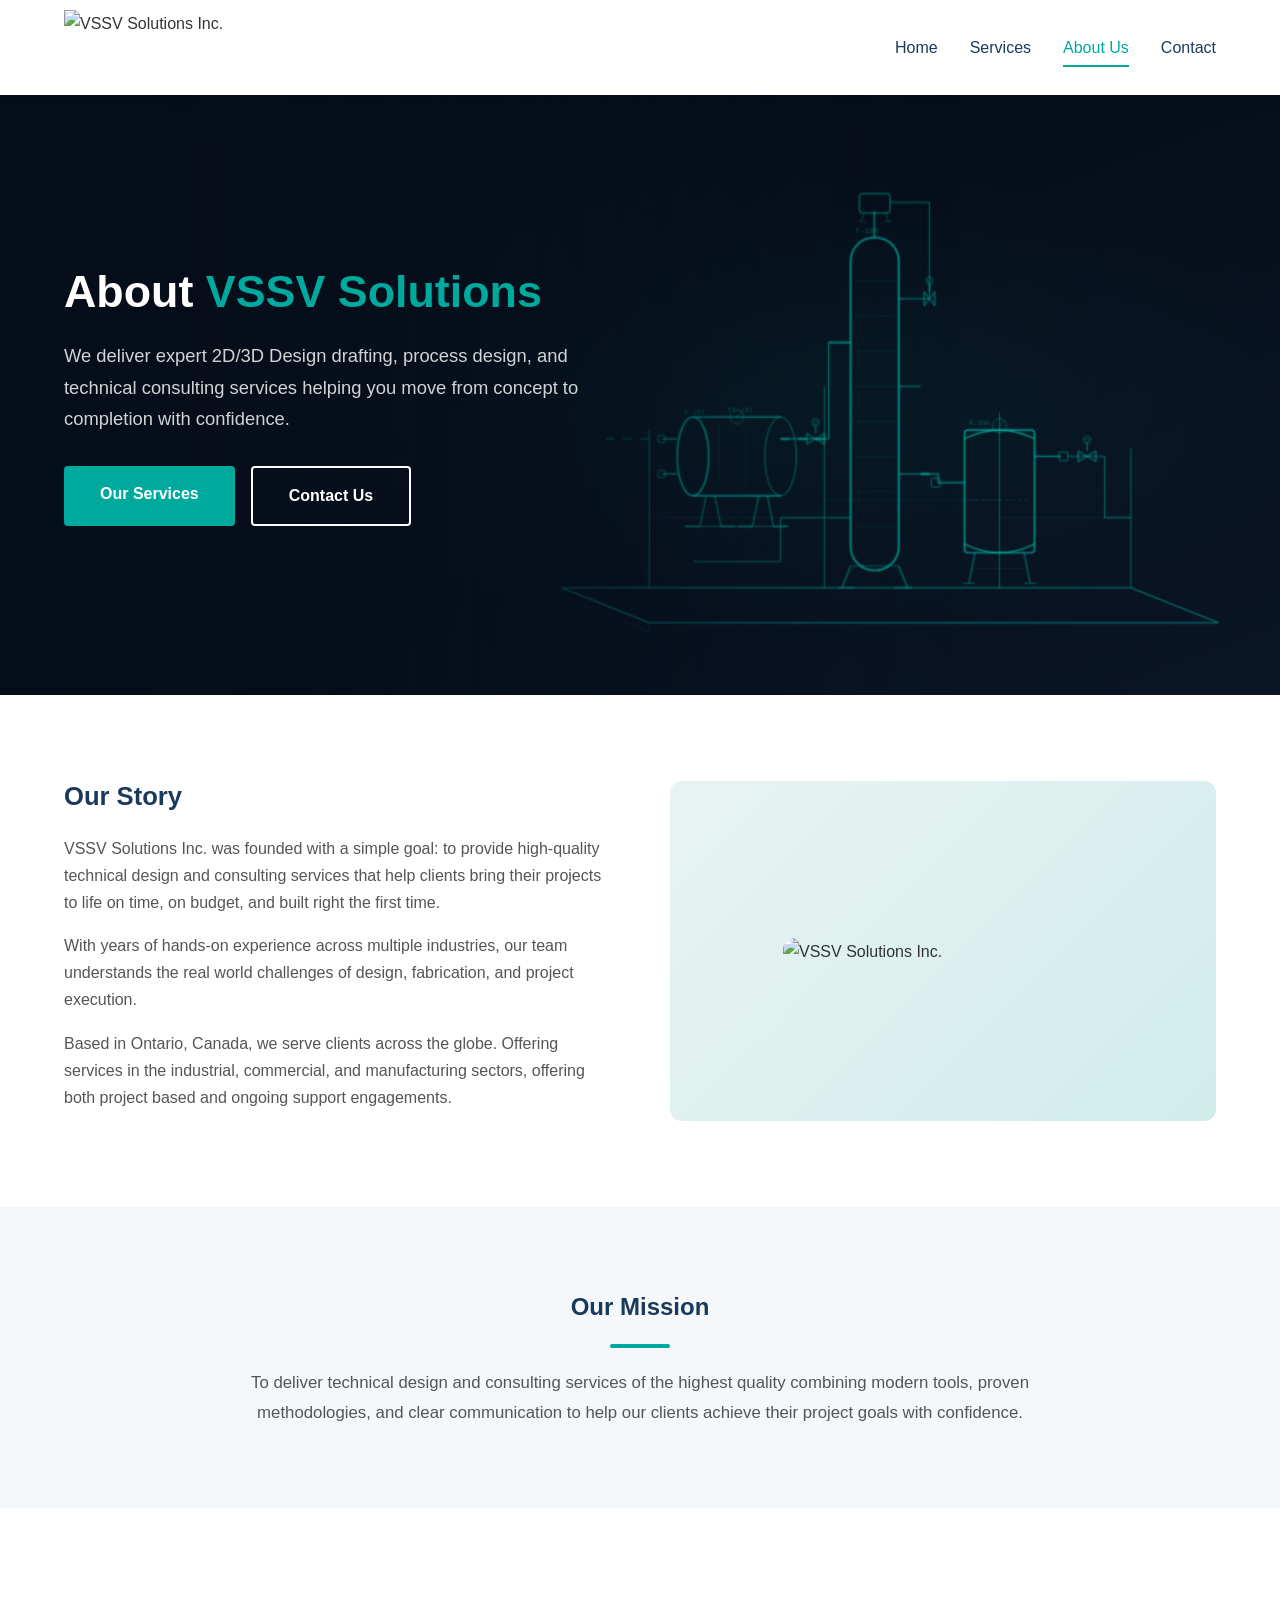
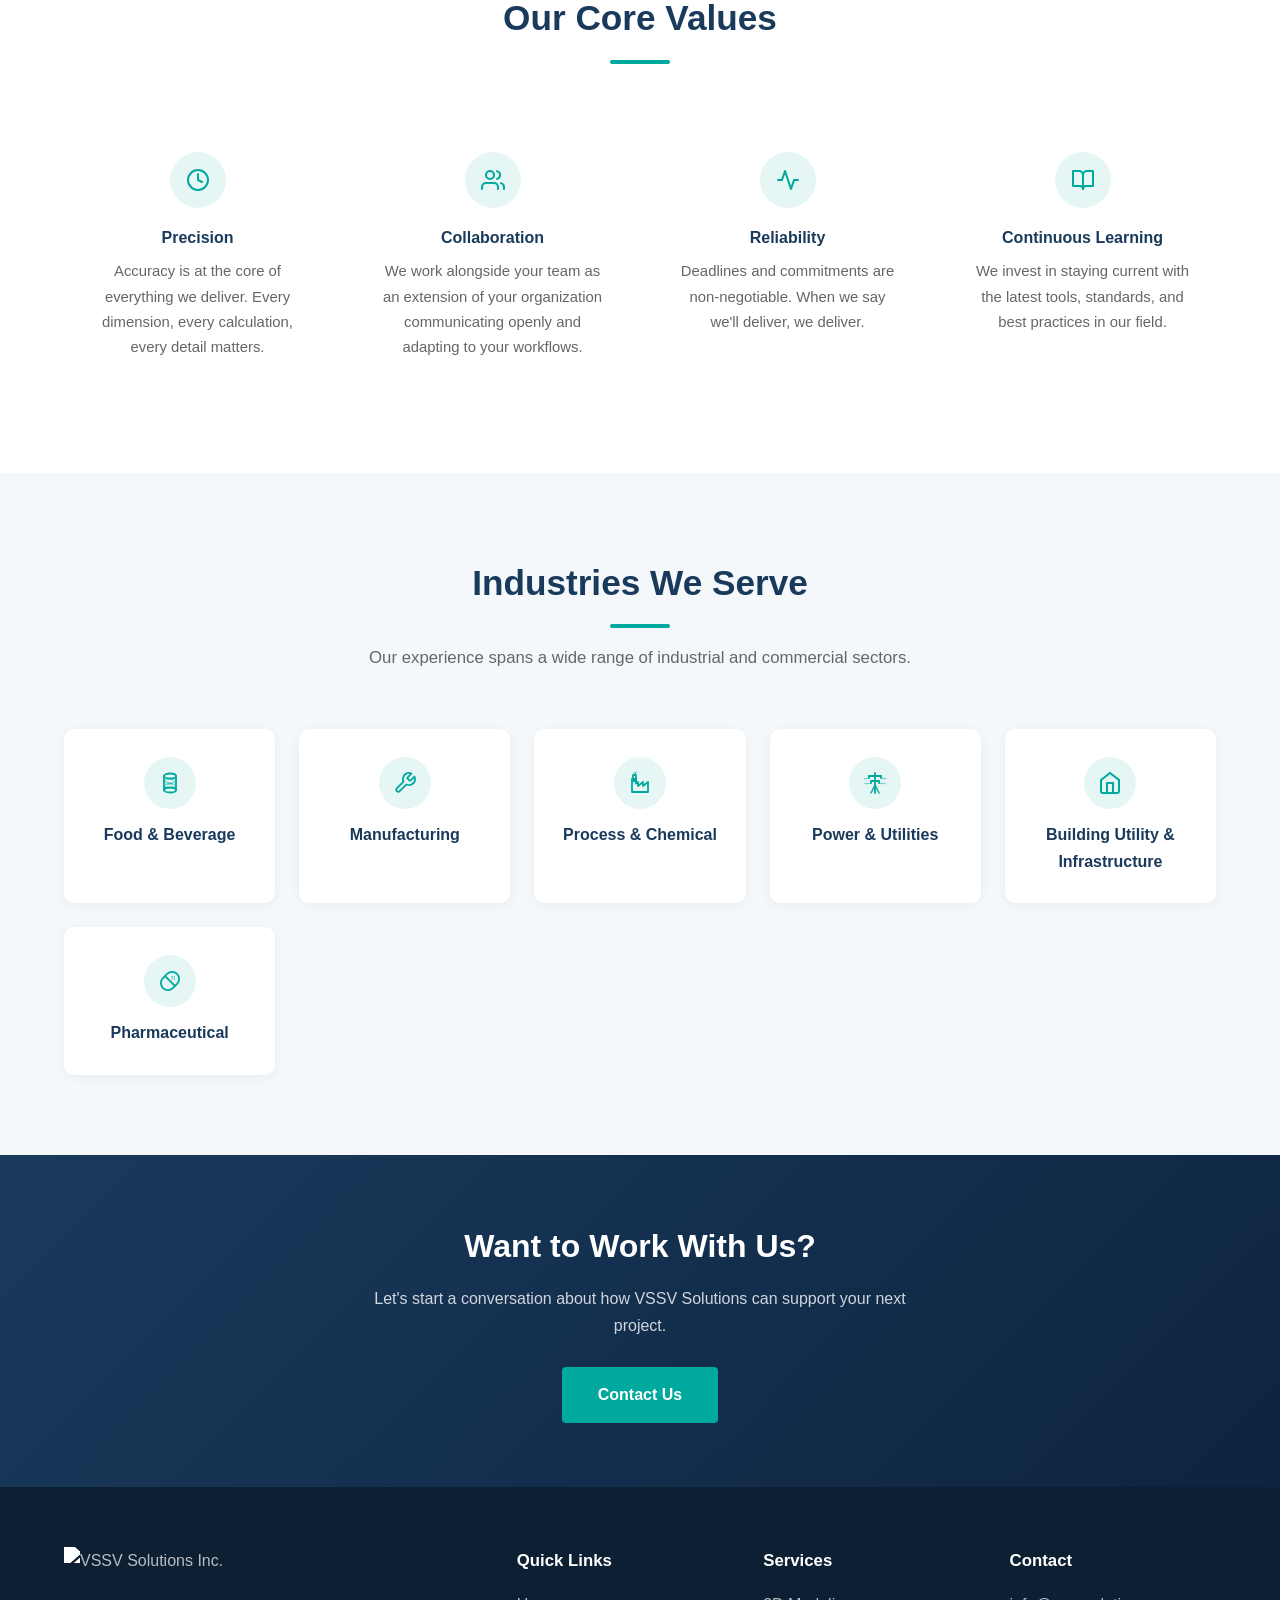
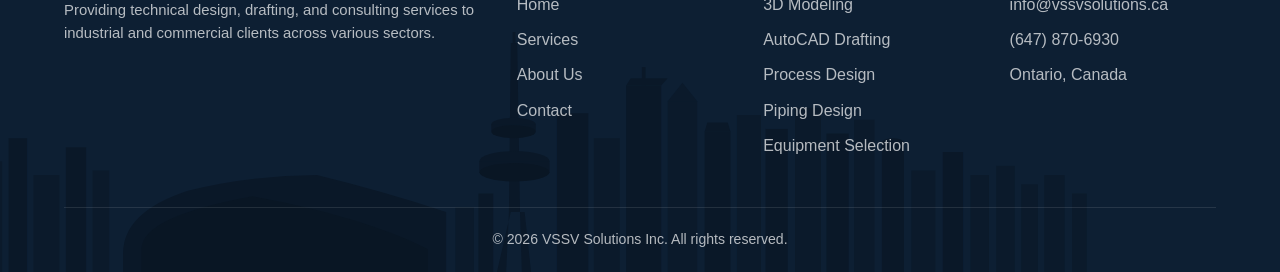
==== about.html @ cbbac8ff "Add files via upload" ====
﻿<!DOCTYPE html>
<html lang="en">
<head>
  <meta charset="UTF-8">
  <meta name="viewport" content="width=device-width, initial-scale=1.0">
  <title>About Us — VSSV Solutions Inc.</title>
  <link rel="stylesheet" href="styles.css">
  <style>
    .page-hero {
      margin-top: 95px;
      position: relative;
      padding: 0;
      color: #fff;
      text-align: center;
      min-height: 220px;
      overflow: hidden;
      background: radial-gradient(ellipse at 70% 50%, rgba(0,169,157,.06) 0%, transparent 60%),
                  linear-gradient(160deg, #080f1e 0%, #060e1a 40%, #0a1525 100%);
    }
    .page-hero h1 { font-size: 2.4rem; margin-bottom: 12px; }
    .page-hero p { color: rgba(255,255,255,.8); max-width: 560px; margin: 0 auto; font-size: 1.1rem; }
    .breadcrumb { font-size: .9rem; margin-bottom: 20px; color: rgba(255,255,255,.6); }
    .breadcrumb a { color: rgba(255,255,255,.6); }
    .breadcrumb a:hover { color: #00a99d; }

    .mission-block {
      max-width: 800px;
      margin: 0 auto;
      text-align: center;
    }
    .mission-block h3 {
      font-size: 1.5rem;
      color: #1a3a5c;
      margin-bottom: 16px;
    }
    .mission-block p {
      color: #555;
      font-size: 1.05rem;
      line-height: 1.8;
    }

    .timeline {
      position: relative;
      max-width: 700px;
      margin: 0 auto;
      padding: 20px 0;
    }
    .timeline::before {
      content: '';
      position: absolute;
      left: 50%;
      transform: translateX(-50%);
      top: 0; bottom: 0;
      width: 3px;
      background: #e0e8ef;
    }
    .timeline-item {
      display: flex;
      align-items: flex-start;
      margin-bottom: 40px;
      position: relative;
    }
    .timeline-item:nth-child(odd) { flex-direction: row; }
    .timeline-item:nth-child(even) { flex-direction: row-reverse; }
    .timeline-dot {
      position: absolute;
      left: 50%; transform: translateX(-50%);
      width: 16px; height: 16px;
      background: #00a99d;
      border: 3px solid #fff;
      border-radius: 50%;
      box-shadow: 0 0 0 3px rgba(0,169,157,.25);
      z-index: 1;
    }
    .timeline-content {
      width: 44%;
      background: #fff;
      padding: 20px 24px;
      border-radius: 8px;
      box-shadow: 0 2px 12px rgba(0,0,0,.06);
    }
    .timeline-item:nth-child(odd) .timeline-content { margin-right: auto; }
    .timeline-item:nth-child(even) .timeline-content { margin-left: auto; }
    .timeline-content h4 { color: #00a99d; font-size: .95rem; margin-bottom: 4px; }
    .timeline-content p { color: #555; font-size: .93rem; }

    .industries-grid {
      display: grid;
      grid-template-columns: repeat(auto-fit, minmax(200px, 1fr));
      gap: 24px;
      margin-top: 40px;
    }
    .industry-item {
      background: #fff;
      border-radius: 10px;
      padding: 28px 20px;
      text-align: center;
      box-shadow: 0 2px 12px rgba(0,0,0,.05);
      transition: transform .2s;
    }
    .industry-item:hover { transform: translateY(-4px); }
    .industry-item .icon {
      width: 52px; height: 52px;
      margin: 0 auto 12px;
      background: rgba(0,169,157,.1);
      border-radius: 50%;
      display: flex; align-items: center; justify-content: center;
    }
    .industry-item h4 { color: #1a3a5c; font-size: 1rem; }

    @media (max-width: 768px) {
      .timeline::before { left: 20px; }
      .timeline-dot { left: 20px; }
      .timeline-item,
      .timeline-item:nth-child(even) { flex-direction: row; }
      .timeline-content { width: calc(100% - 50px); margin-left: 50px !important; margin-right: 0 !important; }
    }
  </style>
</head>
<body>

<!-- NAVBAR -->
<nav class="navbar">
  <div class="container">
    <a href="index.html" class="navbar-logo">
      <img src="images/logo.png" alt="VSSV Solutions Inc.">
    </a>
    <button class="hamburger" onclick="document.querySelector('.nav-links').classList.toggle('open')" aria-label="Menu">
      <span></span><span></span><span></span>
    </button>
    <div class="nav-links">
      <a href="index.html">Home</a>
      <a href="services.html">Services</a>
      <a href="about.html" class="active">About Us</a>
      <a href="contact.html">Contact</a>
    </div>
  </div>
</nav>

<!-- PAGE HERO -->
<section class="hero" style="padding:0; position:relative; min-height:600px; overflow:hidden; background:radial-gradient(ellipse at 60% 50%, rgba(0,169,157,.07) 0%, transparent 55%), linear-gradient(160deg, #080f1e 0%, #060e1a 40%, #0a1525 100%);">

  <style>
    /* Process Plant Animations */
    @keyframes slideUp { 0% { transform:translateY(120px); opacity:0; } 100% { transform:translateY(0); opacity:1; } }
    @keyframes slideLeft { 0% { transform:translateX(200px); opacity:0; } 100% { transform:translateX(0); opacity:1; } }
    @keyframes slideDown { 0% { transform:translateY(-140px); opacity:0; } 100% { transform:translateY(0); opacity:1; } }
    @keyframes fadeIn { 0% { opacity:0; } 100% { opacity:1; } }
    @keyframes flowRight { 0% { stroke-dashoffset:20; } 100% { stroke-dashoffset:0; } }

    .b-ground    { opacity:0; animation: slideUp   1.2s cubic-bezier(.23,1,.32,1) 0.2s forwards; }
    .b-columns   { opacity:0; animation: slideUp   1.3s cubic-bezier(.23,1,.32,1) 0.5s forwards; }
    .b-vessels   { opacity:0; animation: slideLeft  1.4s cubic-bezier(.23,1,.32,1) 0.9s forwards; }
    .b-tower     { opacity:0; animation: slideUp   1.5s cubic-bezier(.23,1,.32,1) 1.3s forwards; }
    .b-pipes     { opacity:0; animation: fadeIn    1.2s ease 1.8s forwards; }
    .b-details   { opacity:0; animation: fadeIn    1.0s ease 2.3s forwards; }
    .b-steam     { opacity:0; animation: fadeIn    1.0s ease 2.8s forwards; }
    .b-flow-line { stroke-dasharray:10 10; animation: flowRight 1s linear infinite; }

    .hero .skid-bg {
      position: absolute;
      right: -2%;
      top: 50%;
      transform: translateY(-50%);
      width: 65%;
      height: auto;
      opacity: 0.92;
    }
    .hero .text-fade {
      position: absolute;
      inset: 0;
      background: linear-gradient(90deg,
        rgba(6,14,26,.97) 0%,
        rgba(6,14,26,.92) 22%,
        rgba(6,14,26,.6) 42%,
        rgba(6,14,26,.15) 60%,
        transparent 75%);
      z-index: 5;
    }
    @media (max-width: 900px) {
      .hero .skid-bg { width: 95%; right: -15%; opacity: 0.45; }
      .hero .text-fade {
        background: linear-gradient(90deg,
          rgba(6,14,26,.97) 0%, rgba(6,14,26,.85) 40%,
          rgba(6,14,26,.5) 70%, rgba(6,14,26,.3) 100%);
      }
    }
  </style>

  <!-- Animated Skid Assembly -->
  <svg class="skid-bg" viewBox="0 0 950 720" xmlns="http://www.w3.org/2000/svg">
    <defs>
      <pattern id="dotP" width="30" height="30" patternUnits="userSpaceOnUse">
        <circle cx="15" cy="15" r="0.4" fill="rgba(0,200,180,.1)"/>
      </pattern>
      <filter id="gl" x="-20%" y="-20%" width="140%" height="140%">
        <feGaussianBlur stdDeviation="1.5" result="b"/>
        <feMerge><feMergeNode in="b"/><feMergeNode in="SourceGraphic"/></feMerge>
      </filter>
    </defs>
    <rect width="950" height="720" fill="url(#dotP)"/>

    <!-- Ground / Base platform -->
    <g class="b-ground" filter="url(#gl)">
      <path d="M100 580 L200 620 L850 620 L750 580 Z" fill="none" stroke="rgba(0,220,200,.35)" stroke-width="1.2"/>
      <path d="M100 580 L200 620 L200 630 L100 590 Z" fill="none" stroke="rgba(0,220,200,.15)" stroke-width="0.6"/>
      <line x1="300" y1="580" x2="400" y2="620" stroke="rgba(0,220,200,.1)" stroke-width="0.5"/>
      <line x1="500" y1="580" x2="600" y2="620" stroke="rgba(0,220,200,.1)" stroke-width="0.5"/>
    </g>

    <!-- Support columns -->
    <g class="b-columns" filter="url(#gl)">
      <line x1="200" y1="580" x2="200" y2="400" stroke="rgba(0,220,200,.3)" stroke-width="1"/>
      <line x1="400" y1="580" x2="400" y2="350" stroke="rgba(0,220,200,.3)" stroke-width="1"/>
      <line x1="600" y1="580" x2="600" y2="380" stroke="rgba(0,220,200,.3)" stroke-width="1"/>
      <line x1="750" y1="580" x2="750" y2="420" stroke="rgba(0,220,200,.3)" stroke-width="1"/>
      <!-- Cross braces -->
      <line x1="200" y1="500" x2="400" y2="500" stroke="rgba(0,220,200,.12)" stroke-width="0.6"/>
      <line x1="400" y1="480" x2="600" y2="480" stroke="rgba(0,220,200,.12)" stroke-width="0.6"/>
      <line x1="600" y1="500" x2="750" y2="500" stroke="rgba(0,220,200,.12)" stroke-width="0.6"/>
    </g>

    <!-- Vessels -->
    <g class="b-vessels" filter="url(#gl)">
      <!-- Heat Exchanger (horizontal cylinder) -->
      <ellipse cx="250" cy="430" rx="18" ry="45" stroke="rgba(0,220,200,.55)" stroke-width="1.4" fill="none"/>
      <ellipse cx="350" cy="430" rx="18" ry="45" stroke="rgba(0,220,200,.35)" stroke-width="1" fill="none"/>
      <line x1="250" y1="385" x2="350" y2="385" stroke="rgba(0,220,200,.55)" stroke-width="1.3"/>
      <line x1="250" y1="475" x2="350" y2="475" stroke="rgba(0,220,200,.55)" stroke-width="1.3"/>
      <!-- Internal baffles -->
      <line x1="280" y1="390" x2="280" y2="460" stroke="rgba(0,220,200,.15)" stroke-width="0.5"/>
      <line x1="310" y1="395" x2="310" y2="465" stroke="rgba(0,220,200,.15)" stroke-width="0.5"/>
      <!-- Nozzles -->
      <line x1="232" y1="410" x2="215" y2="410" stroke="rgba(0,220,200,.5)" stroke-width="1.2"/>
      <line x1="232" y1="450" x2="215" y2="450" stroke="rgba(0,220,200,.5)" stroke-width="1.2"/>
      <rect x="210" y="406" width="8" height="8" rx="1" stroke="rgba(0,220,200,.4)" stroke-width="0.8" fill="none"/>
      <rect x="210" y="446" width="8" height="8" rx="1" stroke="rgba(0,220,200,.4)" stroke-width="0.8" fill="none"/>
      <!-- Heat Exchanger Saddle Supports -->
      <path d="M265 475 L258 510 L242 510" stroke="rgba(0,220,200,.4)" stroke-width="1" fill="none"/>
      <path d="M275 475 L282 510 L298 510" stroke="rgba(0,220,200,.4)" stroke-width="1" fill="none"/>
      <line x1="240" y1="510" x2="300" y2="510" stroke="rgba(0,220,200,.35)" stroke-width="0.8"/>
      <path d="M325 475 L318 510 L302 510" stroke="rgba(0,220,200,.4)" stroke-width="1" fill="none"/>
      <path d="M335 475 L342 510 L358 510" stroke="rgba(0,220,200,.4)" stroke-width="1" fill="none"/>
      <line x1="300" y1="510" x2="360" y2="510" stroke="rgba(0,220,200,.35)" stroke-width="0.8"/>

      <!-- Reactor Vessel (vertical drum) -->
      <rect x="560" y="400" width="80" height="140" rx="4" stroke="rgba(0,220,200,.55)" stroke-width="1.4" fill="none"/>
      <path d="M560 410 Q600 390 640 410" stroke="rgba(0,220,200,.5)" stroke-width="1.2" fill="none"/>
      <path d="M560 530 Q600 550 640 530" stroke="rgba(0,220,200,.5)" stroke-width="1.2" fill="none"/>
      <!-- Internal level -->
      <line x1="565" y1="480" x2="635" y2="480" stroke="rgba(0,220,200,.2)" stroke-width="0.6" stroke-dasharray="4 3"/>
      <!-- Nozzles -->
      <line x1="640" y1="430" x2="670" y2="430" stroke="rgba(0,220,200,.5)" stroke-width="1.2"/>
      <rect x="668" y="425" width="10" height="10" rx="1" stroke="rgba(0,220,200,.4)" stroke-width="0.8" fill="none"/>
      <line x1="560" y1="460" x2="530" y2="460" stroke="rgba(0,220,200,.5)" stroke-width="1.2"/>
      <rect x="522" y="455" width="10" height="10" rx="1" stroke="rgba(0,220,200,.4)" stroke-width="0.8" fill="none"/>
      <!-- Reactor Vessel Support Legs -->
      <line x1="572" y1="540" x2="565" y2="575" stroke="rgba(0,220,200,.4)" stroke-width="1"/>
      <line x1="628" y1="540" x2="635" y2="575" stroke="rgba(0,220,200,.4)" stroke-width="1"/>
      <line x1="558" y1="575" x2="572" y2="575" stroke="rgba(0,220,200,.35)" stroke-width="0.8"/>
      <line x1="628" y1="575" x2="642" y2="575" stroke="rgba(0,220,200,.35)" stroke-width="0.8"/>
      <!-- Cross brace between legs -->
      <line x1="568" y1="558" x2="632" y2="558" stroke="rgba(0,220,200,.15)" stroke-width="0.5"/>
    </g>

    <!-- Distillation Tower -->
    <g class="b-tower" filter="url(#gl)">
      <rect x="430" y="180" width="55" height="380" rx="27" stroke="rgba(0,220,200,.6)" stroke-width="1.5" fill="none"/>
      <!-- Trays -->
      <line x1="435" y1="230" x2="480" y2="230" stroke="rgba(0,220,200,.2)" stroke-width="0.5"/>
      <line x1="435" y1="270" x2="480" y2="270" stroke="rgba(0,220,200,.2)" stroke-width="0.5"/>
      <line x1="435" y1="310" x2="480" y2="310" stroke="rgba(0,220,200,.2)" stroke-width="0.5"/>
      <line x1="435" y1="350" x2="480" y2="350" stroke="rgba(0,220,200,.2)" stroke-width="0.5"/>
      <line x1="435" y1="390" x2="480" y2="390" stroke="rgba(0,220,200,.2)" stroke-width="0.5"/>
      <line x1="435" y1="430" x2="480" y2="430" stroke="rgba(0,220,200,.2)" stroke-width="0.5"/>
      <line x1="435" y1="470" x2="480" y2="470" stroke="rgba(0,220,200,.2)" stroke-width="0.5"/>
      <line x1="435" y1="510" x2="480" y2="510" stroke="rgba(0,220,200,.2)" stroke-width="0.5"/>
      <!-- Side nozzles -->
      <line x1="485" y1="250" x2="510" y2="250" stroke="rgba(0,220,200,.45)" stroke-width="1"/>
      <line x1="485" y1="350" x2="510" y2="350" stroke="rgba(0,220,200,.45)" stroke-width="1"/>
      <line x1="485" y1="450" x2="510" y2="450" stroke="rgba(0,220,200,.45)" stroke-width="1"/>
      <line x1="430" y1="300" x2="405" y2="300" stroke="rgba(0,220,200,.45)" stroke-width="1"/>
      <line x1="430" y1="500" x2="405" y2="500" stroke="rgba(0,220,200,.45)" stroke-width="1"/>
      <!-- Top condenser -->
      <line x1="457" y1="180" x2="457" y2="150" stroke="rgba(0,220,200,.5)" stroke-width="1.2"/>
      <rect x="440" y="130" width="35" height="22" rx="3" stroke="rgba(0,220,200,.45)" stroke-width="1" fill="none"/>
      <!-- Condenser Support Brackets -->
      <line x1="445" y1="152" x2="442" y2="162" stroke="rgba(0,220,200,.3)" stroke-width="0.7"/>
      <line x1="470" y1="152" x2="473" y2="162" stroke="rgba(0,220,200,.3)" stroke-width="0.7"/>
      <line x1="438" y1="162" x2="448" y2="162" stroke="rgba(0,220,200,.25)" stroke-width="0.6"/>
      <line x1="468" y1="162" x2="478" y2="162" stroke="rgba(0,220,200,.25)" stroke-width="0.6"/>
      <!-- Distillation Tower Skirt Support -->
      <path d="M430 555 L420 580 L420 580" stroke="rgba(0,220,200,.45)" stroke-width="1.1" fill="none"/>
      <path d="M485 555 L495 580 L495 580" stroke="rgba(0,220,200,.45)" stroke-width="1.1" fill="none"/>
      <line x1="415" y1="580" x2="435" y2="580" stroke="rgba(0,220,200,.35)" stroke-width="0.9"/>
      <line x1="480" y1="580" x2="500" y2="580" stroke="rgba(0,220,200,.35)" stroke-width="0.9"/>
      <!-- Skirt ring -->
      <path d="M430 555 L485 555" stroke="rgba(0,220,200,.3)" stroke-width="0.8"/>
      <!-- Gussets -->
      <line x1="435" y1="555" x2="425" y2="570" stroke="rgba(0,220,200,.2)" stroke-width="0.5"/>
      <line x1="480" y1="555" x2="490" y2="570" stroke="rgba(0,220,200,.2)" stroke-width="0.5"/>
    </g>

    <!-- Interconnecting pipes -->
    <g class="b-pipes" filter="url(#gl)">
      <!-- Heat exchanger to tower -->
      <path d="M350 410 L405 410 L405 300 L430 300" stroke="rgba(0,220,200,.4)" stroke-width="1.2" fill="none"/>
      <!-- Tower to reactor -->
      <path d="M510 450 L530 450 L530 460" stroke="rgba(0,220,200,.4)" stroke-width="1.2" fill="none"/>
      <!-- Tower overhead to condenser -->
      <path d="M475 140 L520 140 L520 250 L510 250" stroke="rgba(0,220,200,.35)" stroke-width="1" fill="none"/>
      <!-- Reactor outlet -->
      <path d="M678 430 L720 430 L720 500 L750 500" stroke="rgba(0,220,200,.35)" stroke-width="1" fill="none"/>
      <!-- Feed line -->
      <path d="M150 410 L210 410" stroke="rgba(0,220,200,.35)" stroke-width="1" fill="none" class="b-flow-line"/>
      <!-- Bottom product line -->
      <path d="M405 500 L350 500 L350 550 L250 550" stroke="rgba(0,220,200,.35)" stroke-width="1" fill="none"/>

      <!-- Animated flow indicators -->
      <path d="M350 410 L405 410" stroke="rgba(0,255,220,.5)" stroke-width="1.5" fill="none" class="b-flow-line"/>
      <path d="M510 450 L530 450" stroke="rgba(0,255,220,.5)" stroke-width="1.5" fill="none" class="b-flow-line"/>
    </g>

    <!-- Details: valves, gauges, labels -->
    <g class="b-details" filter="url(#gl)">
      <!-- Valves (diamond shapes) -->
      <!-- Gate Valve 1 (on pipe to tower) -->
      <polygon points="380,404 390,410 380,416" stroke="rgba(0,220,200,.5)" stroke-width="0.9" fill="none"/>
      <polygon points="400,404 390,410 400,416" stroke="rgba(0,220,200,.5)" stroke-width="0.9" fill="none"/>
      <line x1="390" y1="404" x2="390" y2="394" stroke="rgba(0,220,200,.45)" stroke-width="0.9"/>
      <circle cx="390" cy="391" r="4" stroke="rgba(0,220,200,.4)" stroke-width="0.7" fill="none"/>
      <line x1="387" y1="391" x2="393" y2="391" stroke="rgba(0,220,200,.35)" stroke-width="0.6"/>
      <!-- Gate Valve 2 (on overhead line) -->
      <polygon points="514,242 520,250 514,258" stroke="rgba(0,220,200,.5)" stroke-width="0.9" fill="none"/>
      <polygon points="526,242 520,250 526,258" stroke="rgba(0,220,200,.5)" stroke-width="0.9" fill="none"/>
      <line x1="520" y1="242" x2="520" y2="232" stroke="rgba(0,220,200,.45)" stroke-width="0.9"/>
      <circle cx="520" cy="229" r="4" stroke="rgba(0,220,200,.4)" stroke-width="0.7" fill="none"/>
      <line x1="517" y1="229" x2="523" y2="229" stroke="rgba(0,220,200,.35)" stroke-width="0.6"/>
      <!-- Gate Valve 3 (on reactor outlet) -->
      <polygon points="690,424 700,430 690,436" stroke="rgba(0,220,200,.5)" stroke-width="0.9" fill="none"/>
      <polygon points="710,424 700,430 710,436" stroke="rgba(0,220,200,.5)" stroke-width="0.9" fill="none"/>
      <line x1="700" y1="424" x2="700" y2="414" stroke="rgba(0,220,200,.45)" stroke-width="0.9"/>
      <circle cx="700" cy="411" r="4" stroke="rgba(0,220,200,.4)" stroke-width="0.7" fill="none"/>
      <line x1="697" y1="411" x2="703" y2="411" stroke="rgba(0,220,200,.35)" stroke-width="0.6"/>
      <!-- Pressure gauges -->
      <circle cx="300" cy="385" r="8" stroke="rgba(0,220,200,.35)" stroke-width="0.7" fill="none"/>
      <line x1="300" y1="385" x2="305" y2="380" stroke="rgba(0,220,200,.4)" stroke-width="0.6"/>
      <circle cx="600" cy="395" r="8" stroke="rgba(0,220,200,.35)" stroke-width="0.7" fill="none"/>
      <line x1="600" y1="395" x2="605" y2="390" stroke="rgba(0,220,200,.4)" stroke-width="0.6"/>
      <!-- Labels -->
      <text x="290" y="380" fill="rgba(0,220,200,.2)" font-size="8" font-family="monospace">PI-101</text>
      <text x="435" y="175" fill="rgba(0,220,200,.25)" font-size="9" font-family="monospace">T-100</text>
      <text x="565" y="395" fill="rgba(0,220,200,.2)" font-size="8" font-family="monospace">R-200</text>
      <text x="240" y="382" fill="rgba(0,220,200,.2)" font-size="8" font-family="monospace">E-101</text>
    </g>

    <!-- Steam/vapor from condenser -->
    <g class="b-steam">
      <circle cx="450" cy="120" r="4" fill="none" stroke="rgba(0,220,200,.25)" stroke-width="0.6">
        <animate attributeName="cy" values="120;95" dur="3s" repeatCount="indefinite"/>
        <animate attributeName="opacity" values="0.4;0" dur="3s" repeatCount="indefinite"/>
        <animate attributeName="r" values="3;7" dur="3s" repeatCount="indefinite"/>
      </circle>
      <circle cx="460" cy="125" r="3" fill="none" stroke="rgba(0,220,200,.2)" stroke-width="0.5">
        <animate attributeName="cy" values="125;100" dur="3.5s" repeatCount="indefinite"/>
        <animate attributeName="opacity" values="0.3;0" dur="3.5s" repeatCount="indefinite"/>
        <animate attributeName="r" values="2;6" dur="3.5s" repeatCount="indefinite"/>
      </circle>
      <circle cx="470" cy="122" r="3.5" fill="none" stroke="rgba(0,220,200,.2)" stroke-width="0.5">
        <animate attributeName="cy" values="122;97" dur="2.8s" repeatCount="indefinite"/>
        <animate attributeName="opacity" values="0.35;0" dur="2.8s" repeatCount="indefinite"/>
        <animate attributeName="r" values="2.5;5.5" dur="2.8s" repeatCount="indefinite"/>
      </circle>
    </g>
  </svg>

  <!-- Text readability gradient -->
  <div class="text-fade"></div>

  <!-- Hero Content -->
  <div class="container" style="position:relative;z-index:10;display:flex;align-items:center;min-height:600px;">
    <div class="hero-content">
      <h1>About <span>VSSV Solutions</span></h1>
      <p>We deliver expert 2D/3D Design drafting, process design, and technical consulting services helping you move from concept to completion with confidence.</p>
      <div class="hero-buttons">
        <a href="services.html" class="btn btn-primary">Our Services</a>
        <a href="contact.html" class="btn btn-outline">Contact Us</a>
      </div>
    </div>
  </div>
</section>

<!-- OUR STORY -->
<section class="section">
  <div class="container">
    <div class="about-grid">
      <div class="about-text">
        <h3>Our Story</h3>
        <p>VSSV Solutions Inc. was founded with a simple goal: to provide high-quality technical design and consulting services that help clients bring their projects to life on time, on budget, and built right the first time.</p>
        <p>With years of hands-on experience across multiple industries, our team understands the real world challenges of design, fabrication, and project execution.</p>
        <p>Based in Ontario, Canada, we serve clients across the globe. Offering services in the industrial, commercial, and manufacturing sectors, offering both project based and ongoing support engagements.</p>
      </div>
      <div class="about-image">
        <img src="images/logo.png" alt="VSSV Solutions Inc." style="width:100%; max-width:320px; border-radius:12px;">
      </div>
    </div>
  </div>
</section>

<!-- MISSION -->
<section class="section section-alt">
  <div class="container">
    <div class="mission-block">
      <h3>Our Mission</h3>
      <div class="accent-bar" style="width:60px;height:4px;background:#00a99d;margin:0 auto 20px;border-radius:2px;"></div>
      <p>To deliver technical design and consulting services of the highest quality combining modern tools, proven methodologies, and clear communication to help our clients achieve their project goals with confidence.</p>
    </div>
  </div>
</section>

<!-- VALUES -->
<section class="section">
  <div class="container">
    <div class="section-header">
      <h2>Our Core Values</h2>
      <div class="accent-bar"></div>
    </div>
    <div class="values-grid">
      <div class="value-card">
        <div class="icon">
          <svg width="24" height="24" viewBox="0 0 24 24" fill="none" stroke="#00a99d" stroke-width="2" stroke-linecap="round" stroke-linejoin="round"><circle cx="12" cy="12" r="10"/><path d="M12 6v6l4 2"/></svg>
        </div>
        <h4>Precision</h4>
        <p>Accuracy is at the core of everything we deliver. Every dimension, every calculation, every detail matters.</p>
      </div>
      <div class="value-card">
        <div class="icon">
          <svg width="24" height="24" viewBox="0 0 24 24" fill="none" stroke="#00a99d" stroke-width="2" stroke-linecap="round" stroke-linejoin="round"><path d="M17 21v-2a4 4 0 0 0-4-4H5a4 4 0 0 0-4 4v2"/><circle cx="9" cy="7" r="4"/><path d="M23 21v-2a4 4 0 0 0-3-3.87M16 3.13a4 4 0 0 1 0 7.75"/></svg>
        </div>
        <h4>Collaboration</h4>
        <p>We work alongside your team as an extension of your organization communicating openly and adapting to your workflows.</p>
      </div>
      <div class="value-card">
        <div class="icon">
          <svg width="24" height="24" viewBox="0 0 24 24" fill="none" stroke="#00a99d" stroke-width="2" stroke-linecap="round" stroke-linejoin="round"><polyline points="22 12 18 12 15 21 9 3 6 12 2 12"/></svg>
        </div>
        <h4>Reliability</h4>
        <p>Deadlines and commitments are non-negotiable. When we say we'll deliver, we deliver.</p>
      </div>
      <div class="value-card">
        <div class="icon">
          <svg width="24" height="24" viewBox="0 0 24 24" fill="none" stroke="#00a99d" stroke-width="2" stroke-linecap="round" stroke-linejoin="round"><path d="M2 3h6a4 4 0 0 1 4 4v14a3 3 0 0 0-3-3H2z"/><path d="M22 3h-6a4 4 0 0 0-4 4v14a3 3 0 0 1 3-3h7z"/></svg>
        </div>
        <h4>Continuous Learning</h4>
        <p>We invest in staying current with the latest tools, standards, and best practices in our field.</p>
      </div>
    </div>
  </div>
</section>

<!-- INDUSTRIES -->
<section class="section section-alt">
  <div class="container">
    <div class="section-header">
      <h2>Industries We Serve</h2>
      <div class="accent-bar"></div>
      <p>Our experience spans a wide range of industrial and commercial sectors.</p>
    </div>
    <div class="industries-grid">
      <div class="industry-item">
        <div class="icon">
          <svg width="24" height="24" viewBox="0 0 24 24" fill="none" stroke="#00a99d" stroke-width="1.8" stroke-linecap="round" stroke-linejoin="round"><ellipse cx="12" cy="5" rx="6" ry="2.5"/><line x1="6" y1="5" x2="6" y2="19"/><line x1="18" y1="5" x2="18" y2="19"/><ellipse cx="12" cy="19" rx="6" ry="2.5"/><ellipse cx="12" cy="10" rx="6" ry="1.8" stroke-opacity="0.4" stroke-dasharray="2 1.5"/><ellipse cx="12" cy="15" rx="6" ry="1.8" stroke-opacity="0.4" stroke-dasharray="2 1.5"/><line x1="9.5" y1="12.5" x2="14.5" y2="12.5" stroke-opacity="0.5" stroke-width="1"/></svg>
        </div>
        <h4>Food &amp; Beverage</h4>
      </div>
      <div class="industry-item">
        <div class="icon">
          <svg width="24" height="24" viewBox="0 0 24 24" fill="none" stroke="#00a99d" stroke-width="1.8" stroke-linecap="round" stroke-linejoin="round"><path d="M14.7 6.3a1 1 0 0 0 0 1.4l1.6 1.6a1 1 0 0 0 1.4 0l3.77-3.77a6 6 0 0 1-7.94 7.94L6.73 20.2a2 2 0 0 1-2.83 0l-.1-.1a2 2 0 0 1 0-2.83l6.73-6.73A6 6 0 0 1 18.47 2.53z"/></svg>
        </div>
        <h4>Manufacturing</h4>
      </div>
      <div class="industry-item">
        <div class="icon">
          <svg width="24" height="24" viewBox="0 0 24 24" fill="none" stroke="#00a99d" stroke-width="1.8" stroke-linecap="round" stroke-linejoin="round"><path d="M4 21h16V11l-5 4V11l-5 4V11l-2 1.6V8h-4z"/><rect x="5" y="4" width="3" height="6" rx="0.5"/><path d="M6 4 Q5 2 6.5 1.5 Q8 1 7.5 2.5" fill="none" stroke-opacity="0.5" stroke-width="1.2"/><path d="M7.5 3.5 Q7 1.5 8.5 1 Q10 0.5 9 2" fill="none" stroke-opacity="0.35" stroke-width="1"/></svg>
        </div>
        <h4>Process &amp; Chemical</h4>
      </div>
      <div class="industry-item">
        <div class="icon">
          <svg width="24" height="24" viewBox="0 0 24 24" fill="none" stroke="#00a99d" stroke-width="1.8" stroke-linecap="round" stroke-linejoin="round"><line x1="12" y1="2" x2="12" y2="22"/><line x1="6" y1="5" x2="18" y2="5"/><line x1="6" y1="5" x2="6" y2="7"/><line x1="18" y1="5" x2="18" y2="7"/><line x1="8" y1="10" x2="16" y2="10"/><line x1="8" y1="10" x2="8" y2="12"/><line x1="16" y1="10" x2="16" y2="12"/><line x1="8" y1="22" x2="12" y2="14" stroke-width="1.4"/><line x1="16" y1="22" x2="12" y2="14" stroke-width="1.4"/><path d="M6 7 Q3 8 1 7.5" stroke-opacity="0.5" stroke-width="1.2"/><path d="M18 7 Q21 8 23 7.5" stroke-opacity="0.5" stroke-width="1.2"/><path d="M8 12 Q5 13 2 12.5" stroke-opacity="0.5" stroke-width="1.2"/><path d="M16 12 Q19 13 22 12.5" stroke-opacity="0.5" stroke-width="1.2"/></svg>
        </div>
        <h4>Power &amp; Utilities</h4>
      </div>
      <div class="industry-item">
        <div class="icon">
          <svg width="24" height="24" viewBox="0 0 24 24" fill="none" stroke="#00a99d" stroke-width="2"><path d="M3 9l9-7 9 7v11a2 2 0 0 1-2 2H5a2 2 0 0 1-2-2z"/><polyline points="9 22 9 12 15 12 15 22"/></svg>
        </div>
        <h4>Building Utility &amp; Infrastructure</h4>
      </div>
      <div class="industry-item">
        <div class="icon">
          <svg width="24" height="24" viewBox="0 0 24 24" fill="none" stroke="#00a99d" stroke-width="1.8" stroke-linecap="round" stroke-linejoin="round"><rect x="5" y="2" width="14" height="20" rx="7" transform="rotate(45 12 12)"/><line x1="5" y1="12" x2="19" y2="12" transform="rotate(45 12 12)"/><circle cx="10.5" cy="7.5" r="0.6" fill="#00a99d" stroke="none" transform="rotate(45 12 12)"/><circle cx="12" cy="6" r="0.6" fill="#00a99d" stroke="none" transform="rotate(45 12 12)"/><circle cx="13.5" cy="7.5" r="0.6" fill="#00a99d" stroke="none" transform="rotate(45 12 12)"/><circle cx="12" cy="9" r="0.6" fill="#00a99d" stroke="none" transform="rotate(45 12 12)"/></svg>
        </div>
        <h4>Pharmaceutical</h4>
      </div>
    </div>
  </div>
</section>

<!-- CTA -->
<section class="cta-banner">
  <div class="container">
    <h2>Want to Work With Us?</h2>
    <p>Let's start a conversation about how VSSV Solutions can support your next project.</p>
    <a href="contact.html" class="btn btn-primary">Contact Us</a>
  </div>
</section>

<!-- FOOTER -->
<footer class="footer">
  <!-- Toronto Skyline Silhouette -->
  <div class="skyline-backdrop">
    <svg viewBox="0 0 1600 260" preserveAspectRatio="xMidYMid slice" style="height: 240px;" xmlns="http://www.w3.org/2000/svg">
      <rect x="30" y="145" width="18" height="115" fill="#0b1a2b"/>
      <rect x="55" y="105" width="22" height="155" fill="#0a1828"/>
      <rect x="84" y="140" width="25" height="120" fill="#0b1a2b"/>
      <rect x="116" y="115" width="20" height="145" fill="#0a1828"/>
      <rect x="143" y="155" width="28" height="105" fill="#0b1a2b"/>
      <rect x="178" y="125" width="22" height="135" fill="#0a1828"/>
      <rect x="207" y="150" width="18" height="110" fill="#0b1a2b"/>
      <path d="M240 260 L240 240 Q240 195 310 172 Q380 155 450 155 Q520 172 590 195 Q590 240 590 260 Z" fill="#0a1828"/>
      <path d="M260 260 L260 235 Q260 200 380 178 Q500 200 570 235 L570 260 Z" fill="#091624"/>
      <rect x="600" y="190" width="20" height="70" fill="#0b1a2b"/>
      <rect x="625" y="175" width="16" height="85" fill="#0a1828"/>
      <polygon points="645,260 655,260 658,195 670,195 672,260 682,260 675,195 660,195" fill="#0a1828"/>
      <polygon points="658,195 660,12 667,12 670,195" fill="#0a1828"/>
      <rect x="662" y="0" width="3" height="12" fill="#0a1828"/>
      <ellipse cx="664" cy="140" rx="38" ry="11" fill="#0a1828"/>
      <rect x="626" y="140" width="76" height="12" rx="2" fill="#0a1828"/>
      <ellipse cx="664" cy="152" rx="38" ry="10" fill="#091624"/>
      <ellipse cx="663" cy="100" rx="24" ry="7" fill="#0a1828"/>
      <rect x="639" y="100" width="48" height="8" rx="1" fill="#0a1828"/>
      <ellipse cx="663" cy="108" rx="24" ry="7" fill="#091624"/>
      <rect x="710" y="88" width="34" height="172" fill="#0a1828"/>
      <rect x="750" y="115" width="28" height="145" fill="#0b1a2b"/>
      <rect x="785" y="58" width="38" height="202" fill="#0a1828"/>
      <rect x="802" y="38" width="4" height="20" fill="#0a1828"/>
      <polygon points="785,58 790,50 830,50 823,58" fill="#0a1828"/>
      <rect x="830" y="75" width="32" height="185" fill="#0b1a2b"/>
      <polygon points="830,75 846,55 862,75" fill="#0b1a2b"/>
      <rect x="870" y="108" width="28" height="152" fill="#0a1828"/>
      <polygon points="870,108 873,98 895,98 898,108" fill="#0a1828"/>
      <rect x="905" y="90" width="26" height="170" fill="#0b1a2b"/>
      <rect x="936" y="105" width="24" height="155" fill="#0a1828"/>
      <rect x="968" y="82" width="28" height="178" fill="#0b1a2b"/>
      <rect x="1002" y="110" width="24" height="150" fill="#0a1828"/>
      <rect x="1032" y="95" width="22" height="165" fill="#0b1a2b"/>
      <rect x="1062" y="120" width="24" height="140" fill="#0a1828"/>
      <ellipse cx="1074" cy="120" rx="12" ry="5" fill="#0a1828"/>
      <rect x="1094" y="150" width="26" height="110" fill="#0b1a2b"/>
      <rect x="1128" y="130" width="22" height="130" fill="#0a1828"/>
      <rect x="1158" y="155" width="20" height="105" fill="#0b1a2b"/>
      <rect x="1186" y="145" width="20" height="115" fill="#0b1a2b"/>
      <rect x="1213" y="165" width="18" height="95" fill="#0b1a2b"/>
      <rect x="1238" y="155" width="22" height="105" fill="#0b1a2b"/>
      <rect x="1268" y="175" width="16" height="85" fill="#0b1a2b"/>
    </svg>
  </div>
  <div class="container">
    <div class="footer-grid">
      <div class="footer-about">
        <img src="images/logo.png" alt="VSSV Solutions Inc." style="height:40px; filter: brightness(0) invert(1);">
        <p>Providing technical design, drafting, and consulting services to industrial and commercial clients across various sectors.</p>
      </div>
      <div>
        <h4>Quick Links</h4>
        <ul>
          <li><a href="index.html">Home</a></li>
          <li><a href="services.html">Services</a></li>
          <li><a href="about.html">About Us</a></li>
          <li><a href="contact.html">Contact</a></li>
        </ul>
      </div>
      <div>
        <h4>Services</h4>
        <ul>
          <li><a href="services.html">3D Modeling</a></li>
          <li><a href="services.html">AutoCAD Drafting</a></li>
          <li><a href="services.html">Process Design</a></li>
          <li><a href="services.html">Piping Design</a></li>
          <li><a href="services.html">Equipment Selection</a></li>
        </ul>
      </div>
      <div>
        <h4>Contact</h4>
        <ul>
          <li>info@vssvsolutions.ca</li>
          <li>(647) 870-6930</li>
          <li>Ontario, Canada</li>
        </ul>
      </div>
    </div>
    <div class="footer-bottom">
      &copy; 2026 VSSV Solutions Inc. All rights reserved.
    </div>
  </div>
</footer>

</body>
</html>
                                               
---- styles.css ----
/* ========================================
   VSSV Solutions Inc. — Global Stylesheet
   Colors: Navy #1a3a5c  |  Teal #00a99d
   ======================================== */

/* ---------- Reset & Base ---------- */
*, *::before, *::after { box-sizing: border-box; margin: 0; padding: 0; }

html { scroll-behavior: smooth; }

body {
  font-family: 'Segoe UI', Roboto, 'Helvetica Neue', Arial, sans-serif;
  color: #333;
  line-height: 1.7;
  background: #fff;
}

a { text-decoration: none; color: inherit; }
img { max-width: 100%; display: block; }
ul { list-style: none; }

/* ---------- Utility ---------- */
.container { max-width: 1200px; margin: 0 auto; padding: 0 24px; }
.section   { padding: 80px 0; }
.section-alt { background: #f4f8fb; }

.section-header {
  text-align: center;
  margin-bottom: 56px;
}
.section-header h2 {
  font-size: 2.2rem;
  color: #1a3a5c;
  margin-bottom: 12px;
}
.section-header .accent-bar {
  width: 60px; height: 4px;
  background: #00a99d;
  margin: 0 auto 16px;
  border-radius: 2px;
}
.section-header p {
  max-width: 640px;
  margin: 0 auto;
  color: #666;
  font-size: 1.05rem;
}

.btn {
  display: inline-block;
  padding: 14px 36px;
  border-radius: 4px;
  font-weight: 600;
  font-size: 1rem;
  transition: all .25s;
  cursor: pointer;
  border: none;
}
.btn-primary { background: #00a99d; color: #fff; }
.btn-primary:hover { background: #008f84; }
.btn-outline { border: 2px solid #fff; color: #fff; background: transparent; }
.btn-outline:hover { background: rgba(255,255,255,.15); }
.btn-outline-dark { border: 2px solid #1a3a5c; color: #1a3a5c; background: transparent; }
.btn-outline-dark:hover { background: #1a3a5c; color: #fff; }

/* ---------- Navigation ---------- */
.navbar {
  position: fixed; top: 0; left: 0; right: 0;
  z-index: 1000;
  background: #fff;
  box-shadow: 0 2px 12px rgba(0,0,0,.08);
  transition: background .3s;
}
.navbar .container {
  display: flex;
  align-items: center;
  justify-content: space-between;
  height: 95px;
}
.navbar-logo img {
  height: 75px;
  width: auto;
}
.navbar-logo .logo-text {
  display: flex;
  align-items: center;
  gap: 10px;
  font-size: 1.5rem;
  font-weight: 800;
  color: #1a3a5c;
}
.navbar-logo .logo-text span.teal { color: #00a99d; }

.nav-links { display: flex; gap: 32px; align-items: center; }
.nav-links a {
  font-weight: 500;
  color: #1a3a5c;
  position: relative;
  padding: 4px 0;
  transition: color .2s;
}
.nav-links a::after {
  content: '';
  position: absolute; left: 0; bottom: -2px;
  width: 0; height: 2px;
  background: #00a99d;
  transition: width .3s;
}
.nav-links a:hover { color: #00a99d; }
.nav-links a:hover::after,
.nav-links a.active::after { width: 100%; }
.nav-links a.active { color: #00a99d; }

/* Hamburger */
.hamburger { display: none; flex-direction: column; gap: 5px; cursor: pointer; background: none; border: none; padding: 4px; }
.hamburger span { display: block; width: 26px; height: 3px; background: #1a3a5c; border-radius: 2px; transition: .3s; }

/* ---------- Hero ---------- */
.hero {
  margin-top: 95px;
  color: #fff;
  position: relative;
  overflow: hidden;
}
.hero .container {
  display: flex;
  align-items: center;
  gap: 60px;
}
.hero-content { flex: 1; position: relative; z-index: 1; }
.hero-content h1 {
  font-size: 2.8rem;
  line-height: 1.25;
  margin-bottom: 20px;
}
.hero-content h1 span { color: #00a99d; }
.hero-content p {
  font-size: 1.15rem;
  color: rgba(255,255,255,.82);
  margin-bottom: 32px;
  max-width: 520px;
}
.hero-buttons { display: flex; gap: 16px; flex-wrap: wrap; }
.hero-visual { flex: 1; position: relative; z-index: 1; text-align: center; }
.hero-visual svg { max-width: 420px; }

/* ---------- Services Grid ---------- */
.services-grid {
  display: grid;
  grid-template-columns: repeat(auto-fit, minmax(320px, 1fr));
  gap: 32px;
}
.service-card {
  background: #fff;
  border-radius: 10px;
  padding: 40px 32px;
  box-shadow: 0 4px 24px rgba(0,0,0,.06);
  transition: transform .3s, box-shadow .3s;
  border-top: 4px solid transparent;
}
.service-card:hover {
  transform: translateY(-6px);
  box-shadow: 0 12px 36px rgba(0,0,0,.1);
  border-top-color: #00a99d;
}
.service-card .icon {
  width: 80px; height: 80px;
  background: rgba(0,169,157,.1);
  border-radius: 14px;
  display: flex; align-items: center; justify-content: center;
  margin-bottom: 20px;
}
.service-card .icon svg { width: 40px; height: 40px; color: #00a99d; }
.service-card h3 { font-size: 1.25rem; color: #1a3a5c; margin-bottom: 10px; }
.service-card p { color: #666; font-size: .97rem; }

/* ---------- Stats Row ---------- */
.stats-row {
  display: grid;
  grid-template-columns: repeat(4, 1fr);
  gap: 24px;
  text-align: center;
  padding: 60px 0;
}
.stat-item h3 { font-size: 2.4rem; color: #00a99d; font-weight: 700; }
.stat-item p  { color: #1a3a5c; font-weight: 500; margin-top: 4px; }

/* ---------- About / Why Choose ---------- */
.about-grid {
  display: grid;
  grid-template-columns: 1fr 1fr;
  gap: 60px;
  align-items: center;
}
.about-text h3 { font-size: 1.6rem; color: #1a3a5c; margin-bottom: 16px; }
.about-text p  { color: #555; margin-bottom: 16px; }
.about-image {
  background: linear-gradient(135deg, #e8f4f3 0%, #d0ecea 100%);
  border-radius: 12px;
  padding: 40px;
  display: flex; align-items: center; justify-content: center;
  min-height: 340px;
}

.values-grid {
  display: grid;
  grid-template-columns: repeat(auto-fit, minmax(240px, 1fr));
  gap: 28px;
  margin-top: 40px;
}
.value-card {
  text-align: center;
  padding: 32px 20px;
}
.value-card .icon {
  width: 56px; height: 56px;
  margin: 0 auto 16px;
  background: rgba(0,169,157,.1);
  border-radius: 50%;
  display: flex; align-items: center; justify-content: center;
}
.value-card h4 { color: #1a3a5c; margin-bottom: 8px; }
.value-card p  { color: #666; font-size: .93rem; }

/* ---------- Team ---------- */
.team-grid {
  display: grid;
  grid-template-columns: repeat(auto-fit, minmax(250px, 1fr));
  gap: 32px;
}
.team-card {
  text-align: center;
  padding: 36px 24px;
  background: #fff;
  border-radius: 10px;
  box-shadow: 0 4px 20px rgba(0,0,0,.06);
}
.team-card .avatar {
  width: 100px; height: 100px;
  border-radius: 50%;
  background: linear-gradient(135deg, #1a3a5c, #00a99d);
  margin: 0 auto 16px;
  display: flex; align-items: center; justify-content: center;
  color: #fff; font-size: 2rem; font-weight: 700;
}
.team-card h4 { color: #1a3a5c; margin-bottom: 4px; }
.team-card .role { color: #00a99d; font-size: .9rem; font-weight: 500; }
.team-card p { color: #666; font-size: .93rem; margin-top: 10px; }

/* ---------- Contact ---------- */
.contact-grid {
  display: grid;
  grid-template-columns: 1fr 1fr;
  gap: 48px;
}
.contact-info-card {
  display: flex; gap: 16px;
  margin-bottom: 28px;
}
.contact-info-card .icon {
  width: 48px; height: 48px; min-width: 48px;
  background: rgba(0,169,157,.1);
  border-radius: 10px;
  display: flex; align-items: center; justify-content: center;
}
.contact-info-card h4 { color: #1a3a5c; margin-bottom: 2px; }
.contact-info-card p  { color: #666; font-size: .95rem; }

.contact-form { background: #fff; padding: 40px; border-radius: 12px; box-shadow: 0 4px 24px rgba(0,0,0,.06); }
.contact-form h3 { color: #1a3a5c; margin-bottom: 24px; font-size: 1.4rem; }
.form-group { margin-bottom: 18px; }
.form-group label { display: block; font-weight: 500; color: #1a3a5c; margin-bottom: 6px; font-size: .95rem; }
.form-group input,
.form-group select,
.form-group textarea {
  width: 100%;
  padding: 12px 16px;
  border: 1.5px solid #d5dde5;
  border-radius: 6px;
  font-size: 1rem;
  font-family: inherit;
  transition: border-color .2s;
  background: #fafbfc;
}
.form-group input:focus,
.form-group select:focus,
.form-group textarea:focus {
  outline: none;
  border-color: #00a99d;
  background: #fff;
}
.form-group textarea { resize: vertical; min-height: 120px; }
.form-row { display: grid; grid-template-columns: 1fr 1fr; gap: 16px; }

/* ---------- CTA Banner ---------- */
.cta-banner {
  background: linear-gradient(135deg, #1a3a5c, #0d2440);
  color: #fff;
  text-align: center;
  padding: 64px 24px;
}
.cta-banner h2 { font-size: 2rem; margin-bottom: 12px; }
.cta-banner p  { color: rgba(255,255,255,.8); margin-bottom: 28px; max-width: 560px; margin-left: auto; margin-right: auto; }

/* ---------- Footer ---------- */
.footer {
  background: #0d1f33;
  color: rgba(255,255,255,.7);
  padding: 60px 0 0;
  position: relative;
  overflow: hidden;
}
.skyline-backdrop {
  position: absolute;
  bottom: 0; left: 0; right: 0;
  pointer-events: none;
  z-index: 0;
}
.skyline-backdrop svg {
  display: block;
  width: 100%;
}
.footer .container {
  position: relative;
  z-index: 1;
}
.footer-grid {
  display: grid;
  grid-template-columns: 2fr 1fr 1fr 1fr;
  gap: 40px;
}
.footer-about p { font-size: .93rem; margin-top: 12px; line-height: 1.6; }
.footer h4 { color: #fff; margin-bottom: 16px; font-size: 1.05rem; }
.footer ul li { margin-bottom: 8px; }
.footer ul a:hover { color: #00a99d; }
.footer-bottom {
  border-top: 1px solid rgba(255,255,255,.1);
  margin-top: 40px;
  padding: 20px 0;
  text-align: center;
  font-size: .88rem;
}

/* ---------- Responsive ---------- */
@media (max-width: 992px) {
  .hero .container { flex-direction: column; text-align: center; }
  .hero-content p { margin-left: auto; margin-right: auto; }
  .hero-buttons { justify-content: center; }
  .about-grid { grid-template-columns: 1fr; }
  .contact-grid { grid-template-columns: 1fr; }
  .footer-grid { grid-template-columns: 1fr 1fr; }
  .stats-row { grid-template-columns: repeat(2, 1fr); }
}

@media (max-width: 768px) {
  .nav-links {
    display: none;
    position: absolute; top: 95px; left: 0; right: 0;
    flex-direction: column;
    background: #fff;
    padding: 20px 24px;
    gap: 16px;
    box-shadow: 0 8px 24px rgba(0,0,0,.1);
  }
  .nav-links.open { display: flex; }
  .hamburger { display: flex; }
  .hero-content h1 { font-size: 2rem; }
  .section { padding: 56px 0; }
  .services-grid { grid-template-columns: 1fr; }
  .form-row { grid-template-columns: 1fr; }
  .footer-grid { grid-template-columns: 1fr; }
}
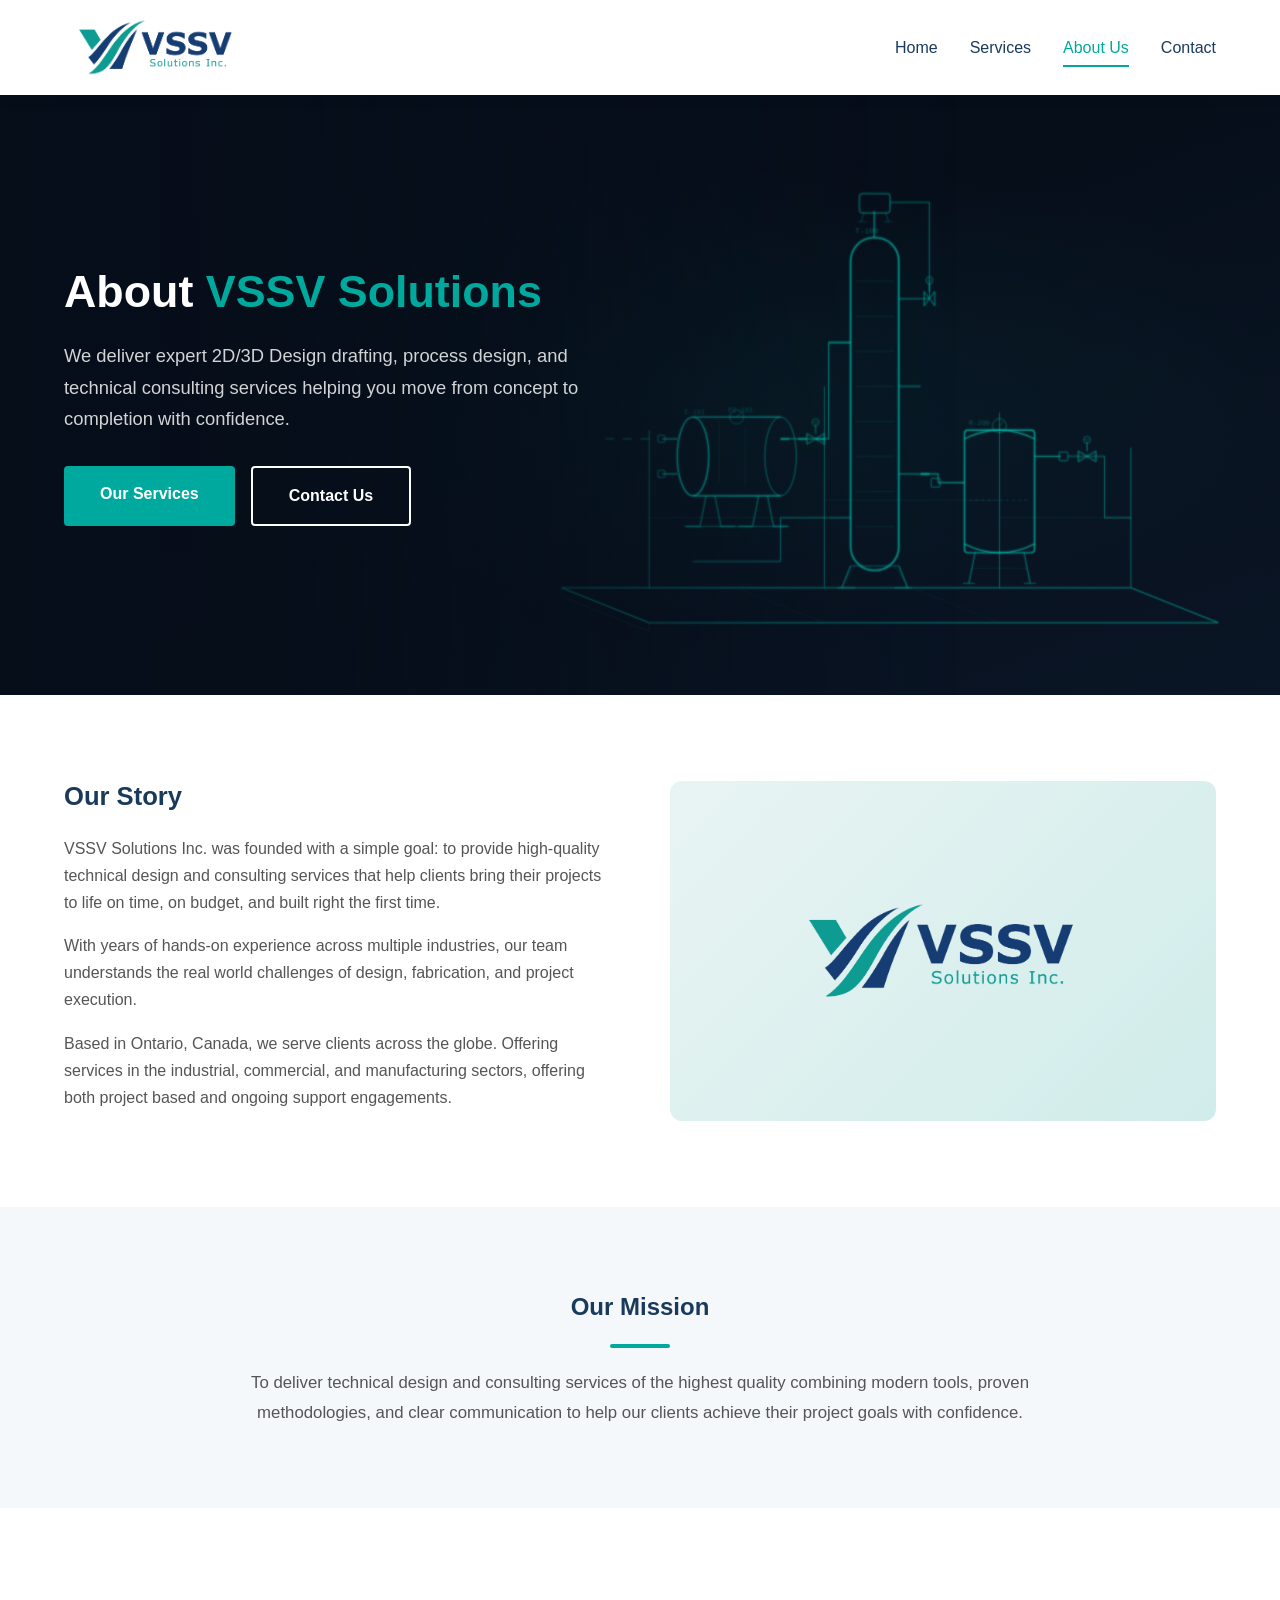
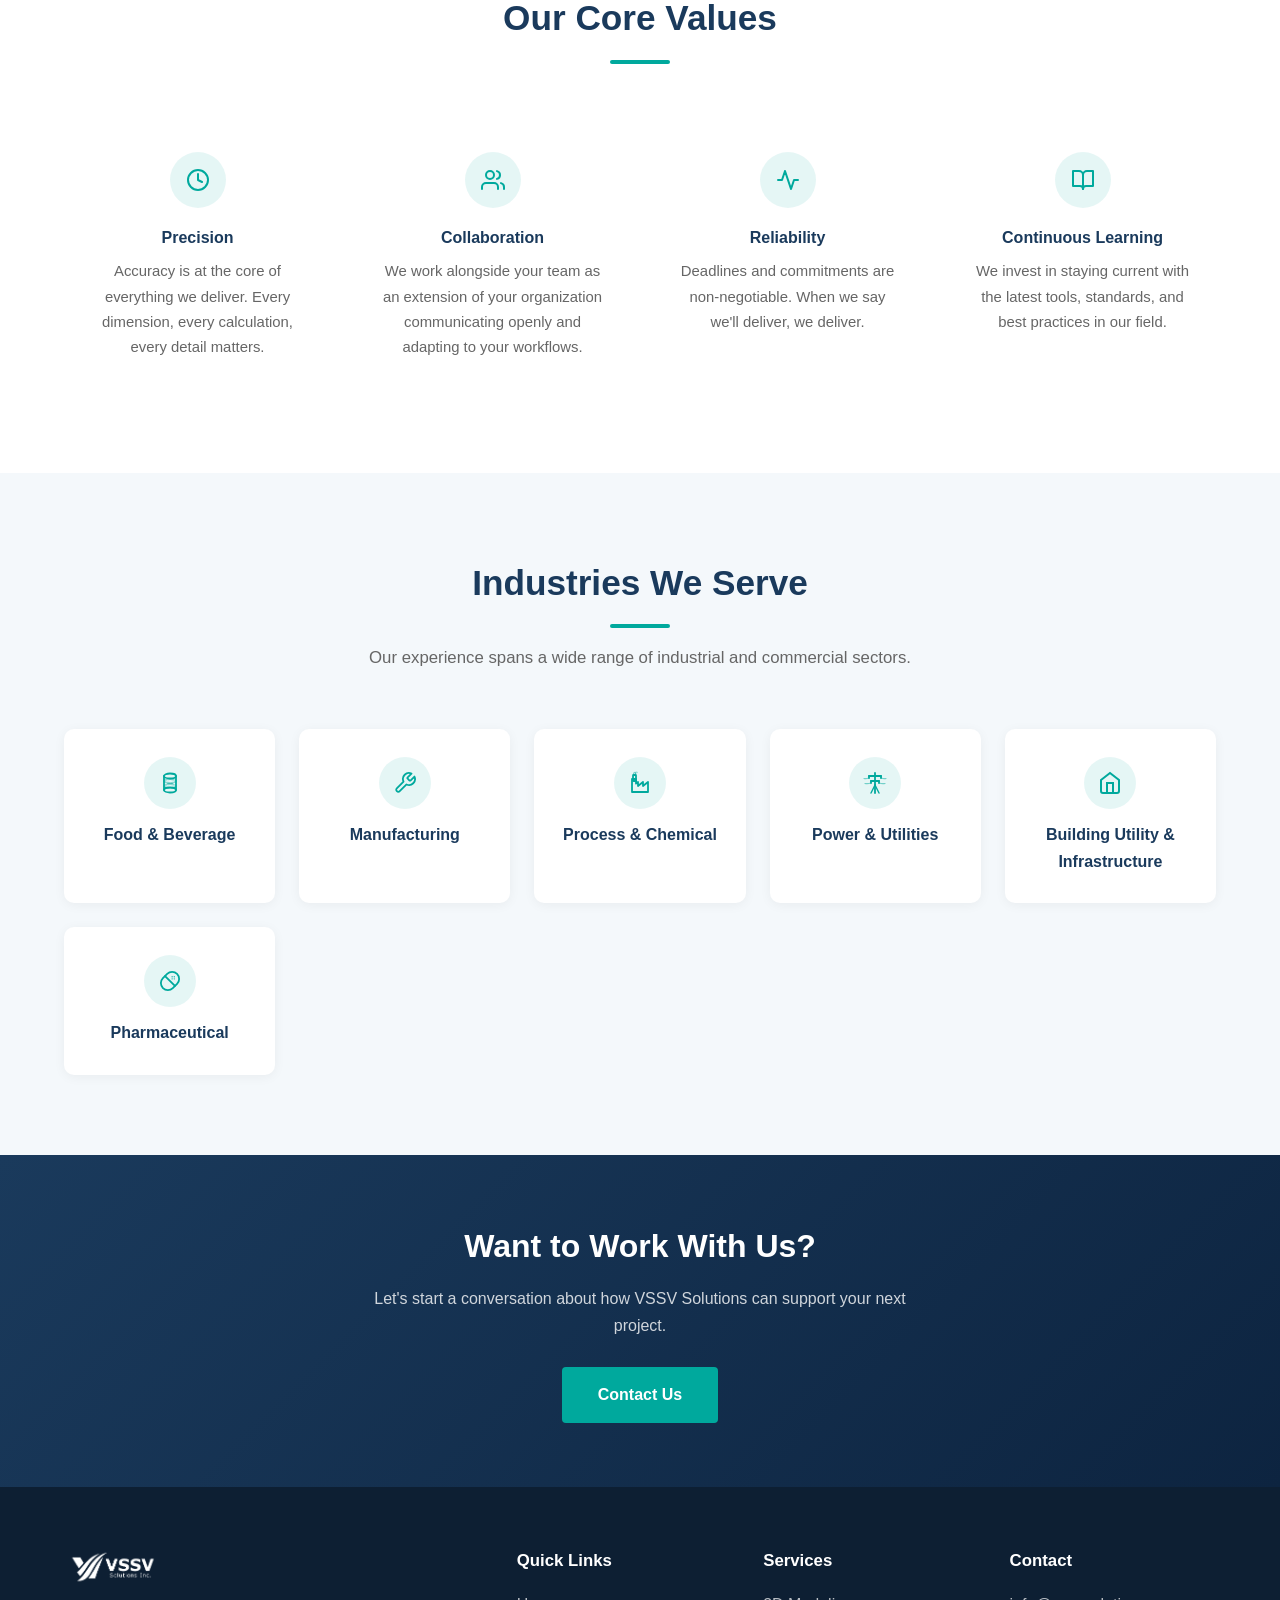
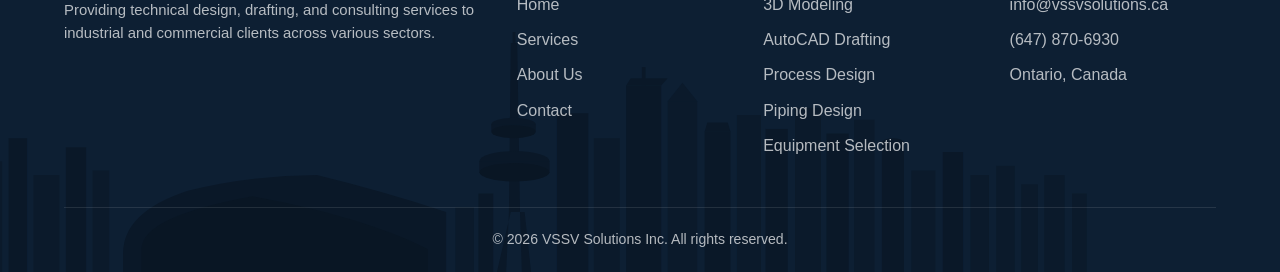
==== commit 58d12140: "Add files via upload" ====
--- a/about.html
+++ b/about.html
@@ -3,7 +3,13 @@
 <head>
   <meta charset="UTF-8">
   <meta name="viewport" content="width=device-width, initial-scale=1.0">
-  <title>About Us — VSSV Solutions Inc.</title>
+  <meta name="description" content="Learn about VSSV Solutions Inc. — our mission, values, and the industries we serve including pharmaceutical, manufacturing, food &amp; beverage, process &amp; chemical, and power &amp; utilities.">
+  <meta name="keywords" content="VSSV Solutions, design, drafting, 3D modeling, AutoCAD, process design, piping design, equipment selection, Toronto, Canada">
+  <meta property="og:title" content="About Us | VSSV Solutions Inc.">
+  <meta property="og:description" content="Learn about VSSV Solutions Inc. — our mission, values, and the industries we serve including pharmaceutical, manufacturing, food &amp; beverage, process &amp; chemical, and power &amp; utilities.">
+  <meta property="og:type" content="website">
+  <meta property="og:url" content="https://vssvsolutions.ca">
+  <title>About Us | VSSV Solutions Inc.</title>
   <link rel="stylesheet" href="styles.css">
   <style>
     .page-hero {
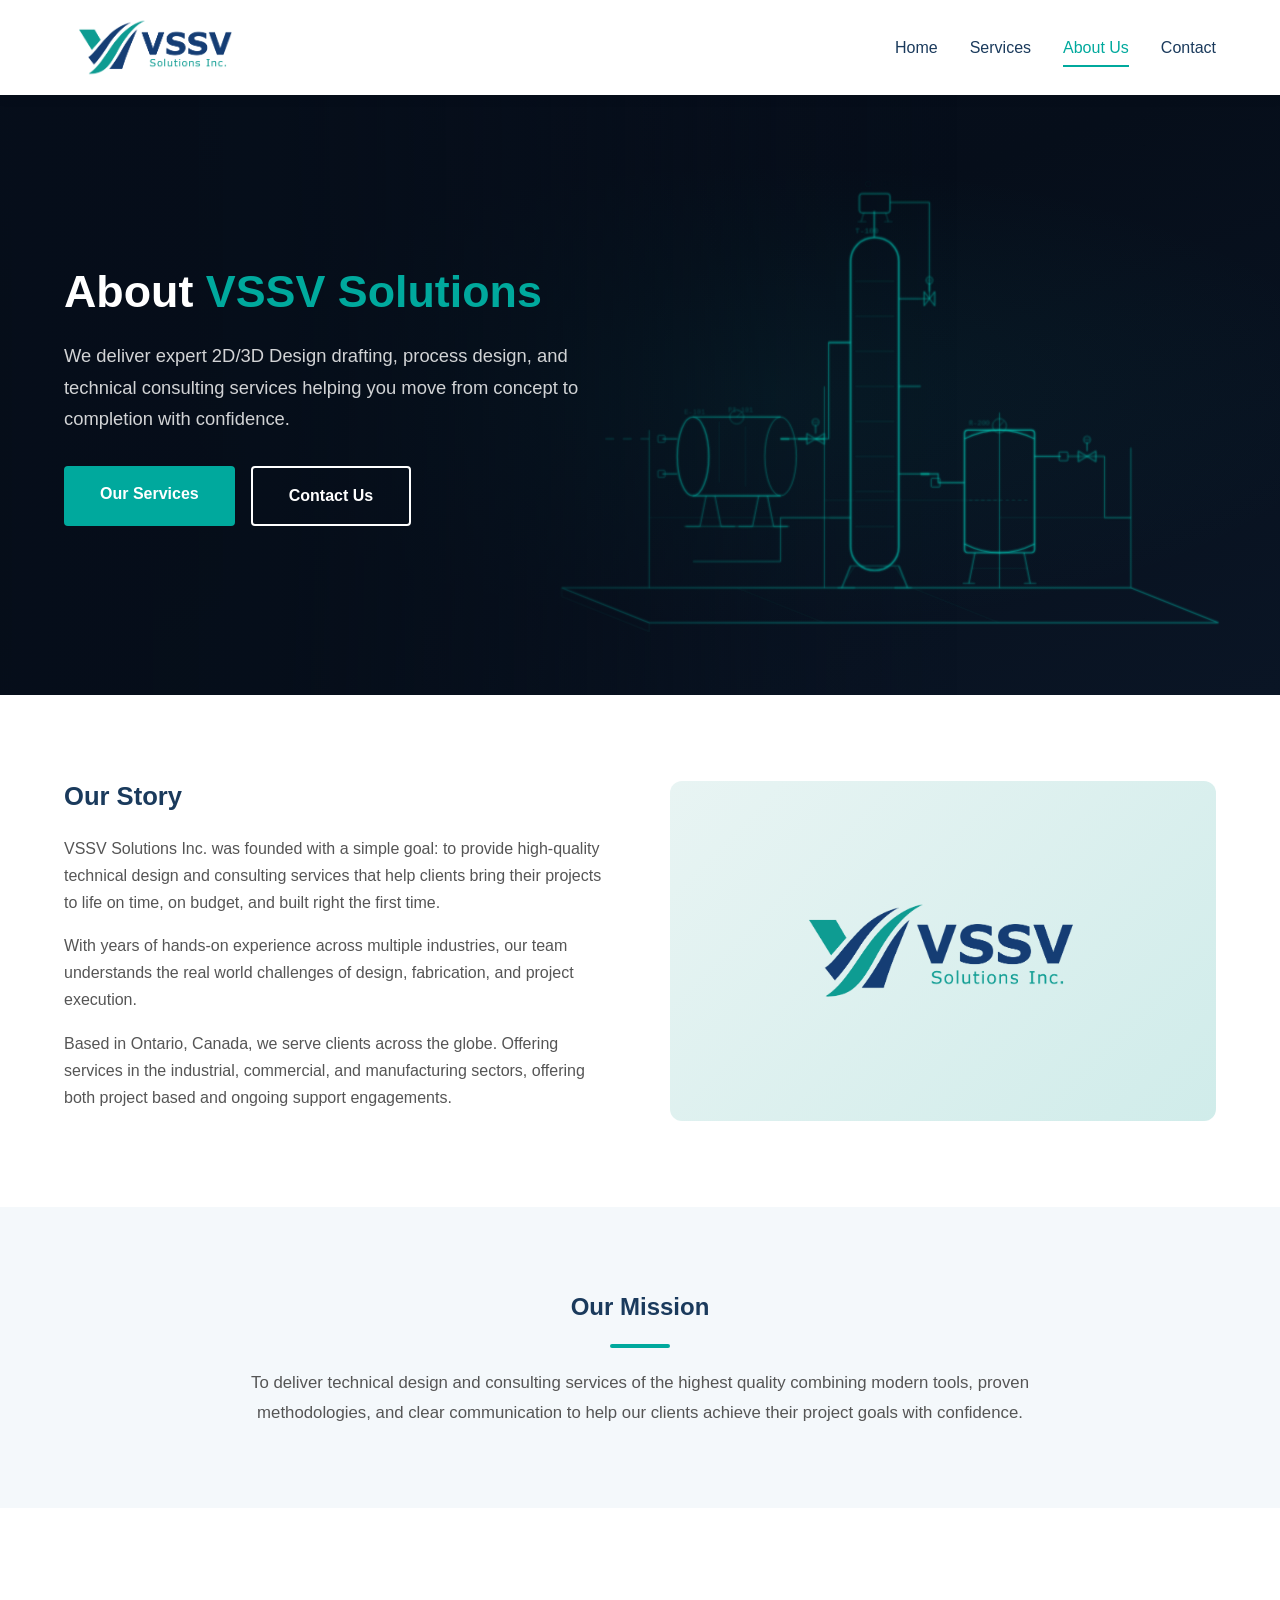
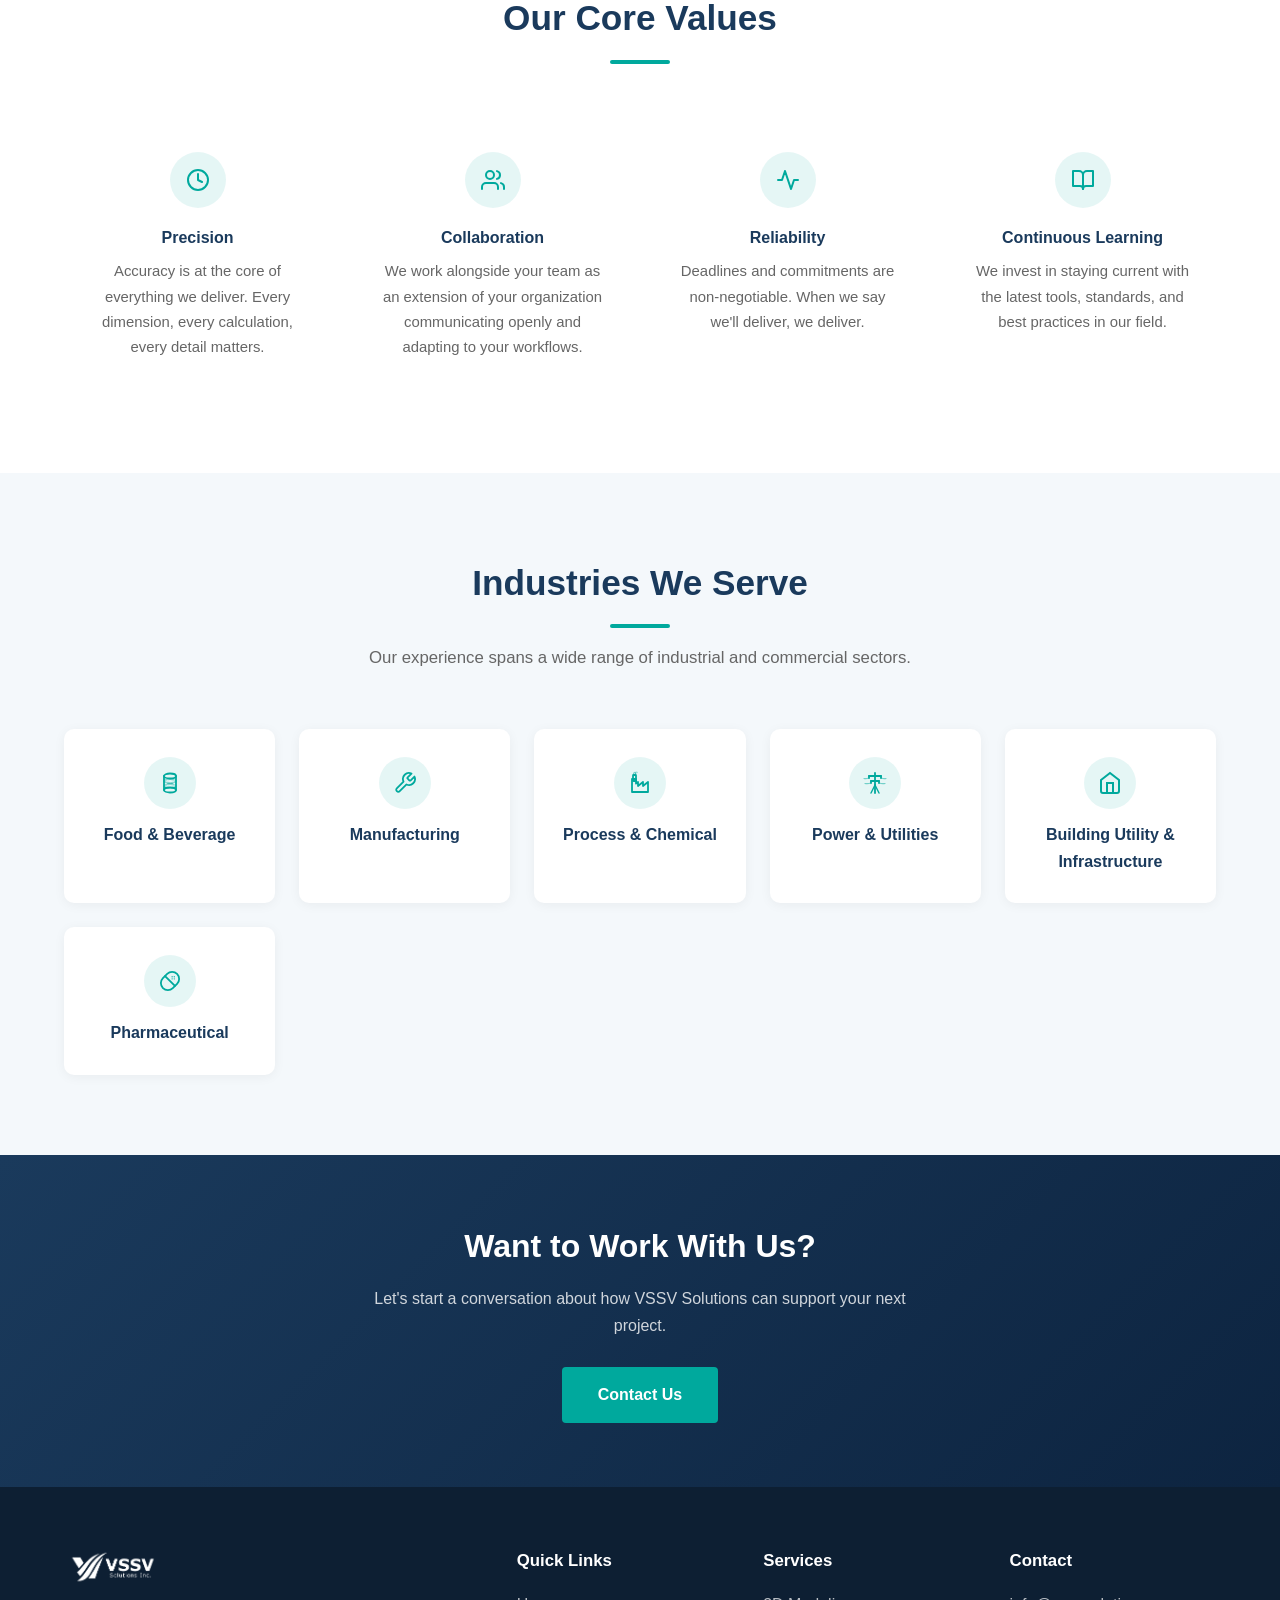
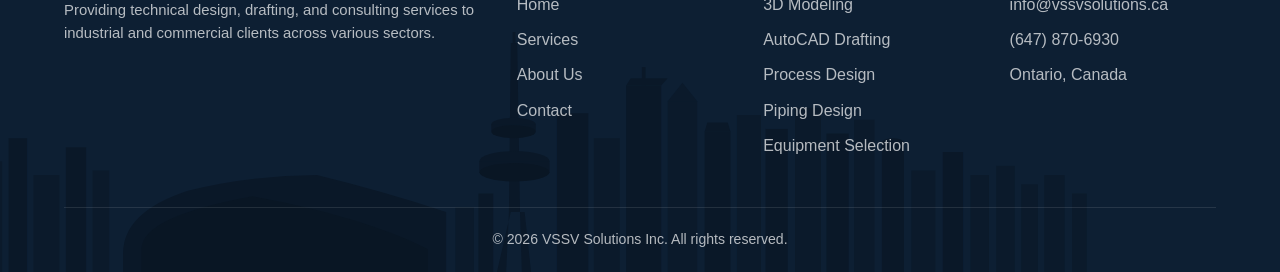
==== commit a154695f: "Add files via upload" ====
--- a/about.html
+++ b/about.html
@@ -600,7 +600,7 @@
       <div>
         <h4>Contact</h4>
         <ul>
-          <li>info@vssvsolutions.ca</li>
+          <li><a href="mailto:info@vssvsolutions.ca" style="color:inherit; text-decoration:none;">info@vssvsolutions.ca</a></li>
           <li>(647) 870-6930</li>
           <li>Ontario, Canada</li>
         </ul>
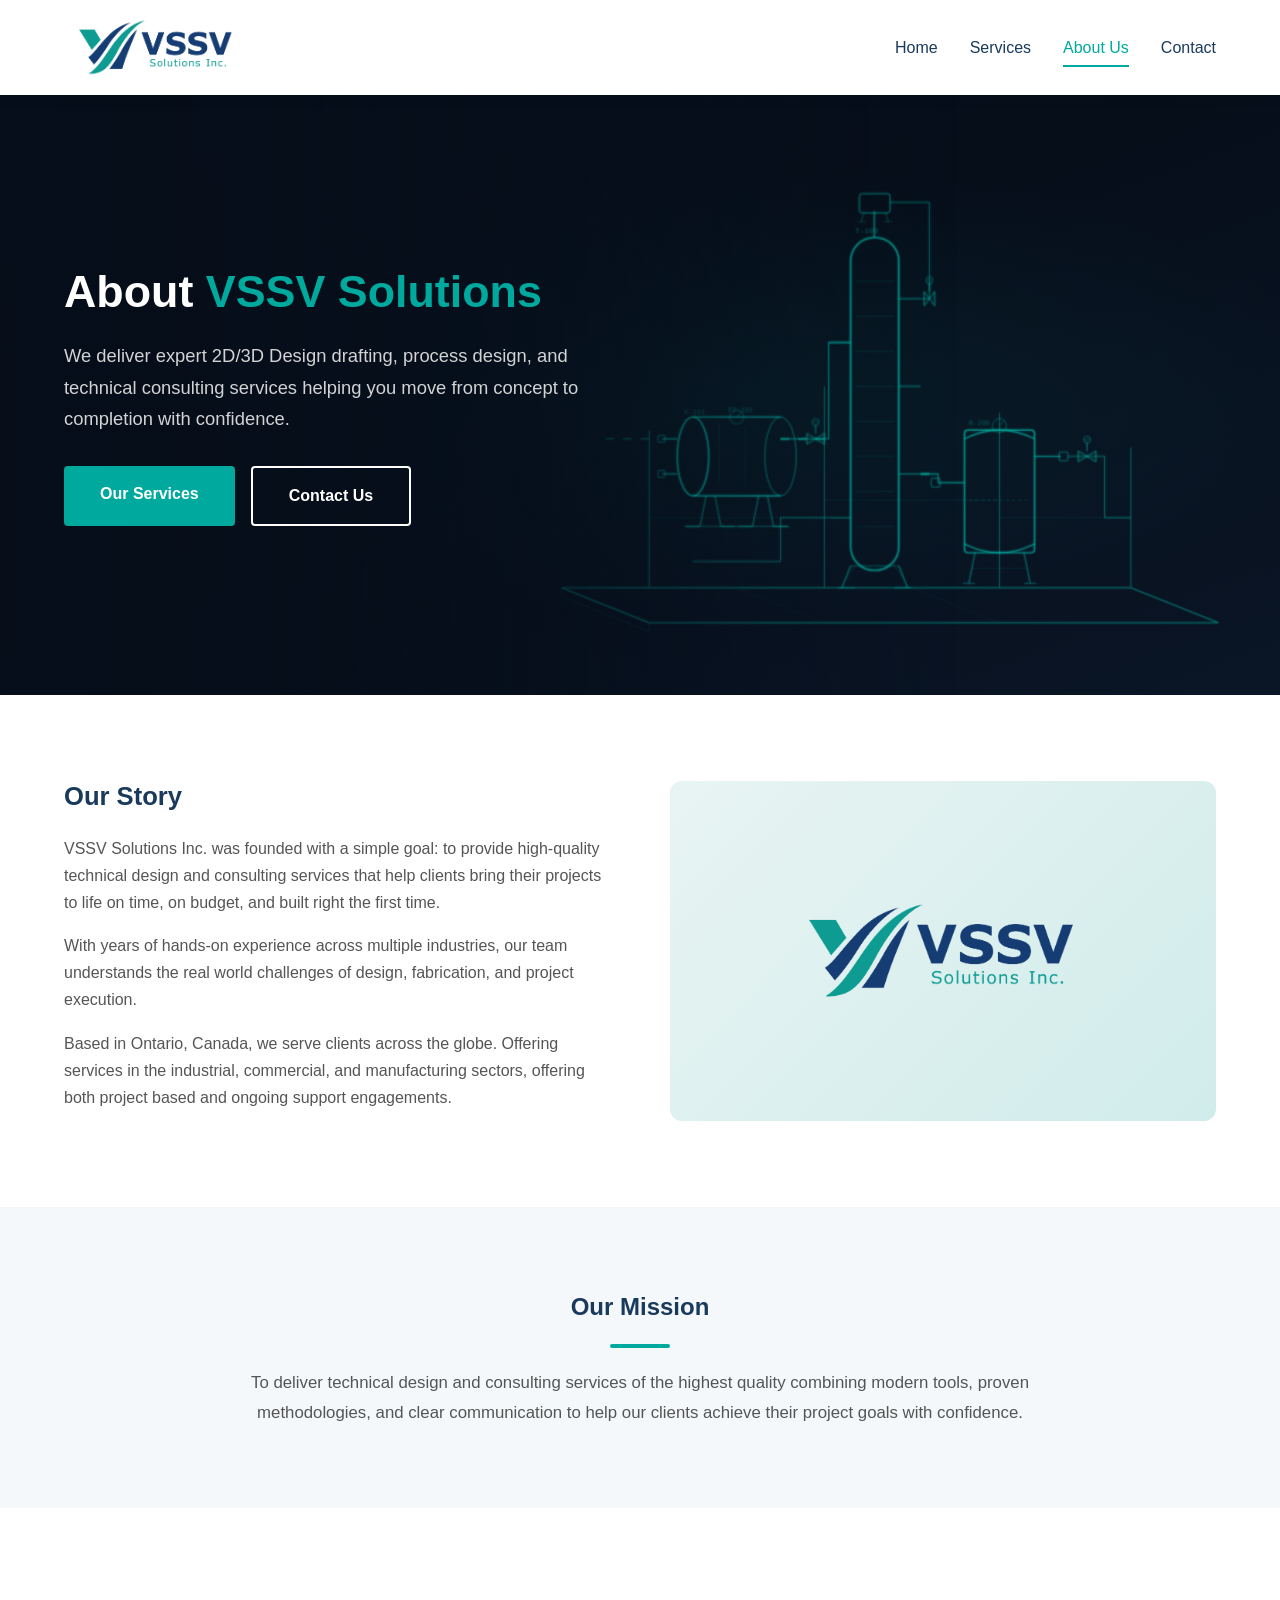
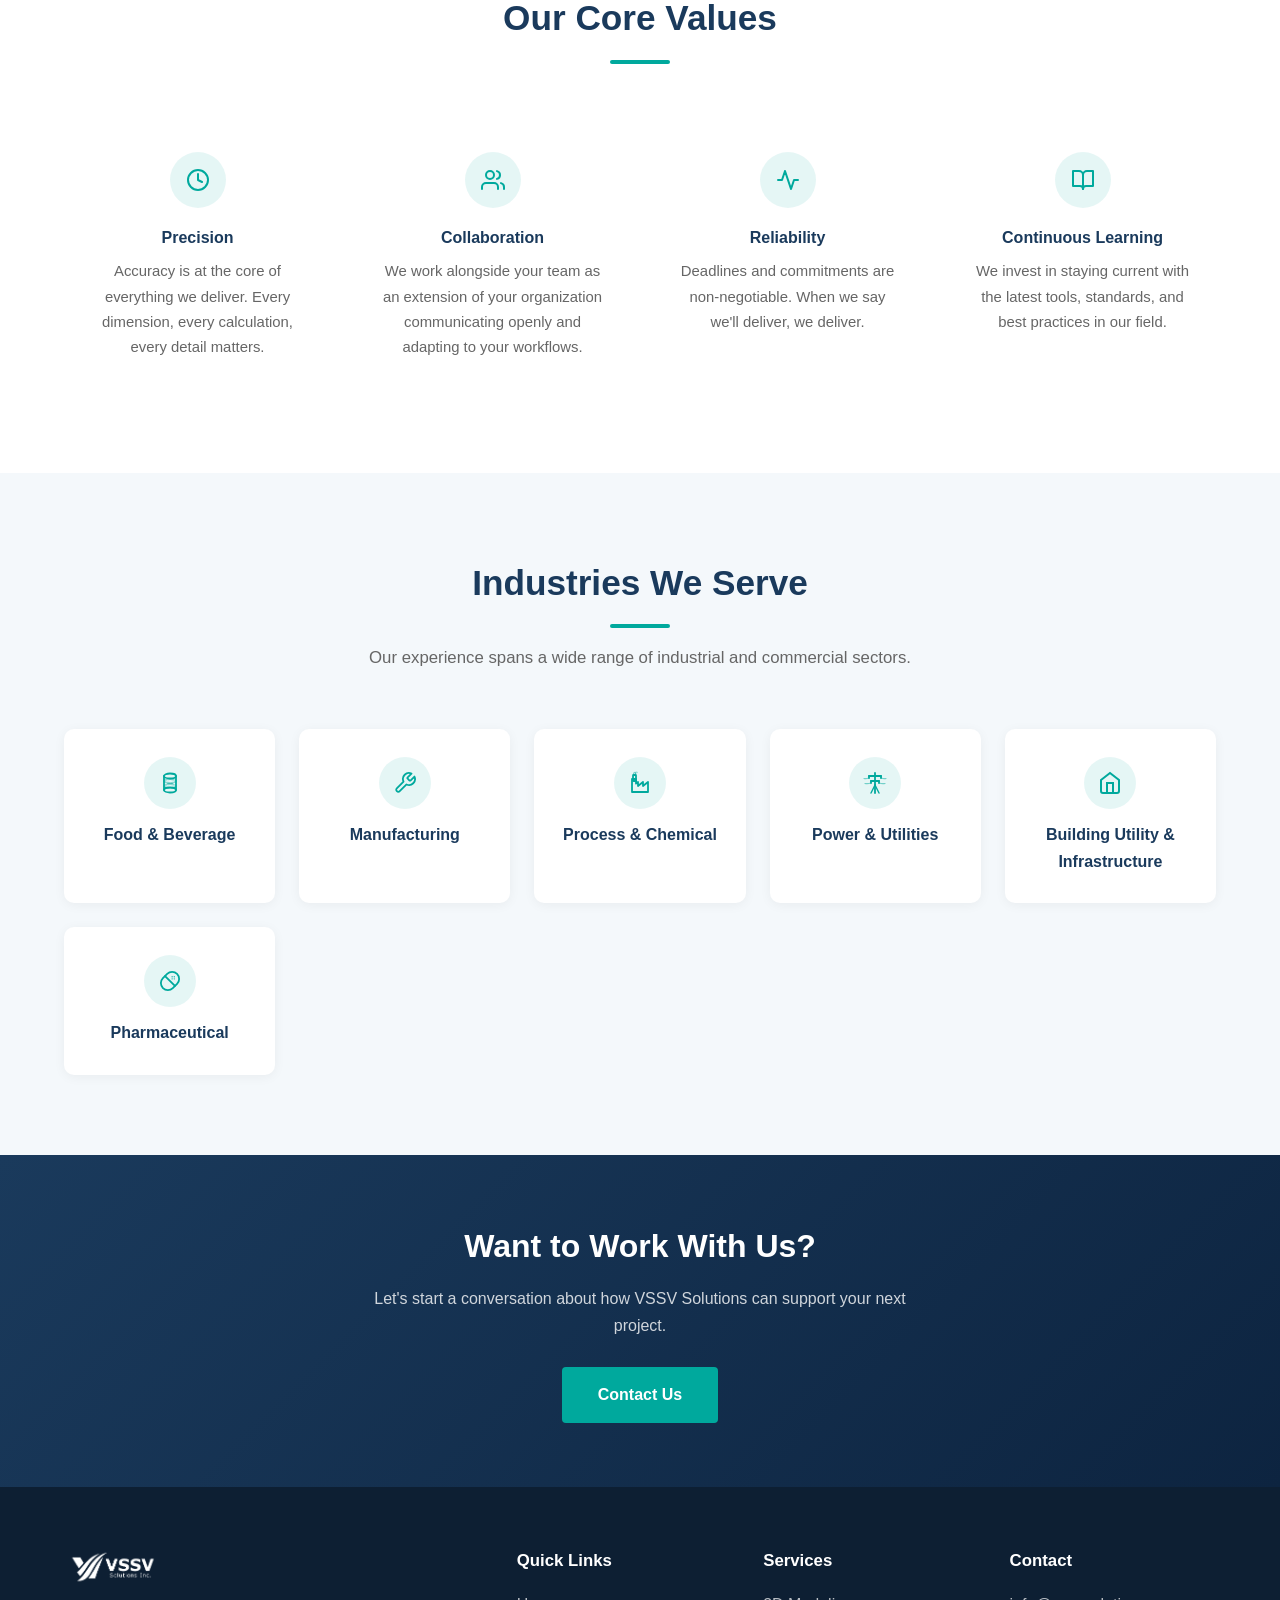
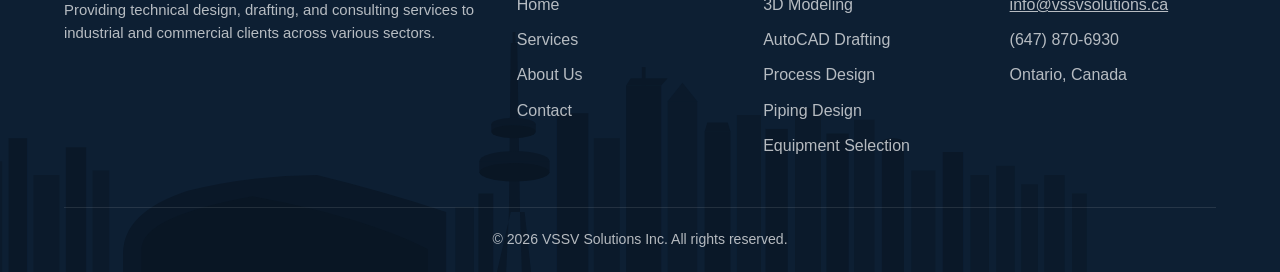
==== commit 4c66df8a: "Add files via upload" ====
--- a/about.html
+++ b/about.html
@@ -600,7 +600,7 @@
       <div>
         <h4>Contact</h4>
         <ul>
-          <li><a href="mailto:info@vssvsolutions.ca" style="color:inherit; text-decoration:none;">info@vssvsolutions.ca</a></li>
+          <li><a href="mailto:info@vssvsolutions.ca" class="email-link">info@vssvsolutions.ca</a></li>
           <li>(647) 870-6930</li>
           <li>Ontario, Canada</li>
         </ul>
--- a/styles.css
+++ b/styles.css
@@ -332,7 +332,17 @@
 .footer-about p { font-size: .93rem; margin-top: 12px; line-height: 1.6; }
 .footer h4 { color: #fff; margin-bottom: 16px; font-size: 1.05rem; }
 .footer ul li { margin-bottom: 8px; }
-.footer ul a:hover { color: #00a99d; }
+.footer ul a:hover, .footer .email-link:hover { color: #00a99d; }
+
+/* Email links — site-wide */
+.email-link {
+  color: inherit;
+  text-decoration: underline;
+  transition: color .2s;
+}
+.email-link:hover {
+  color: #00a99d;
+}
 .footer-bottom {
   border-top: 1px solid rgba(255,255,255,.1);
   margin-top: 40px;
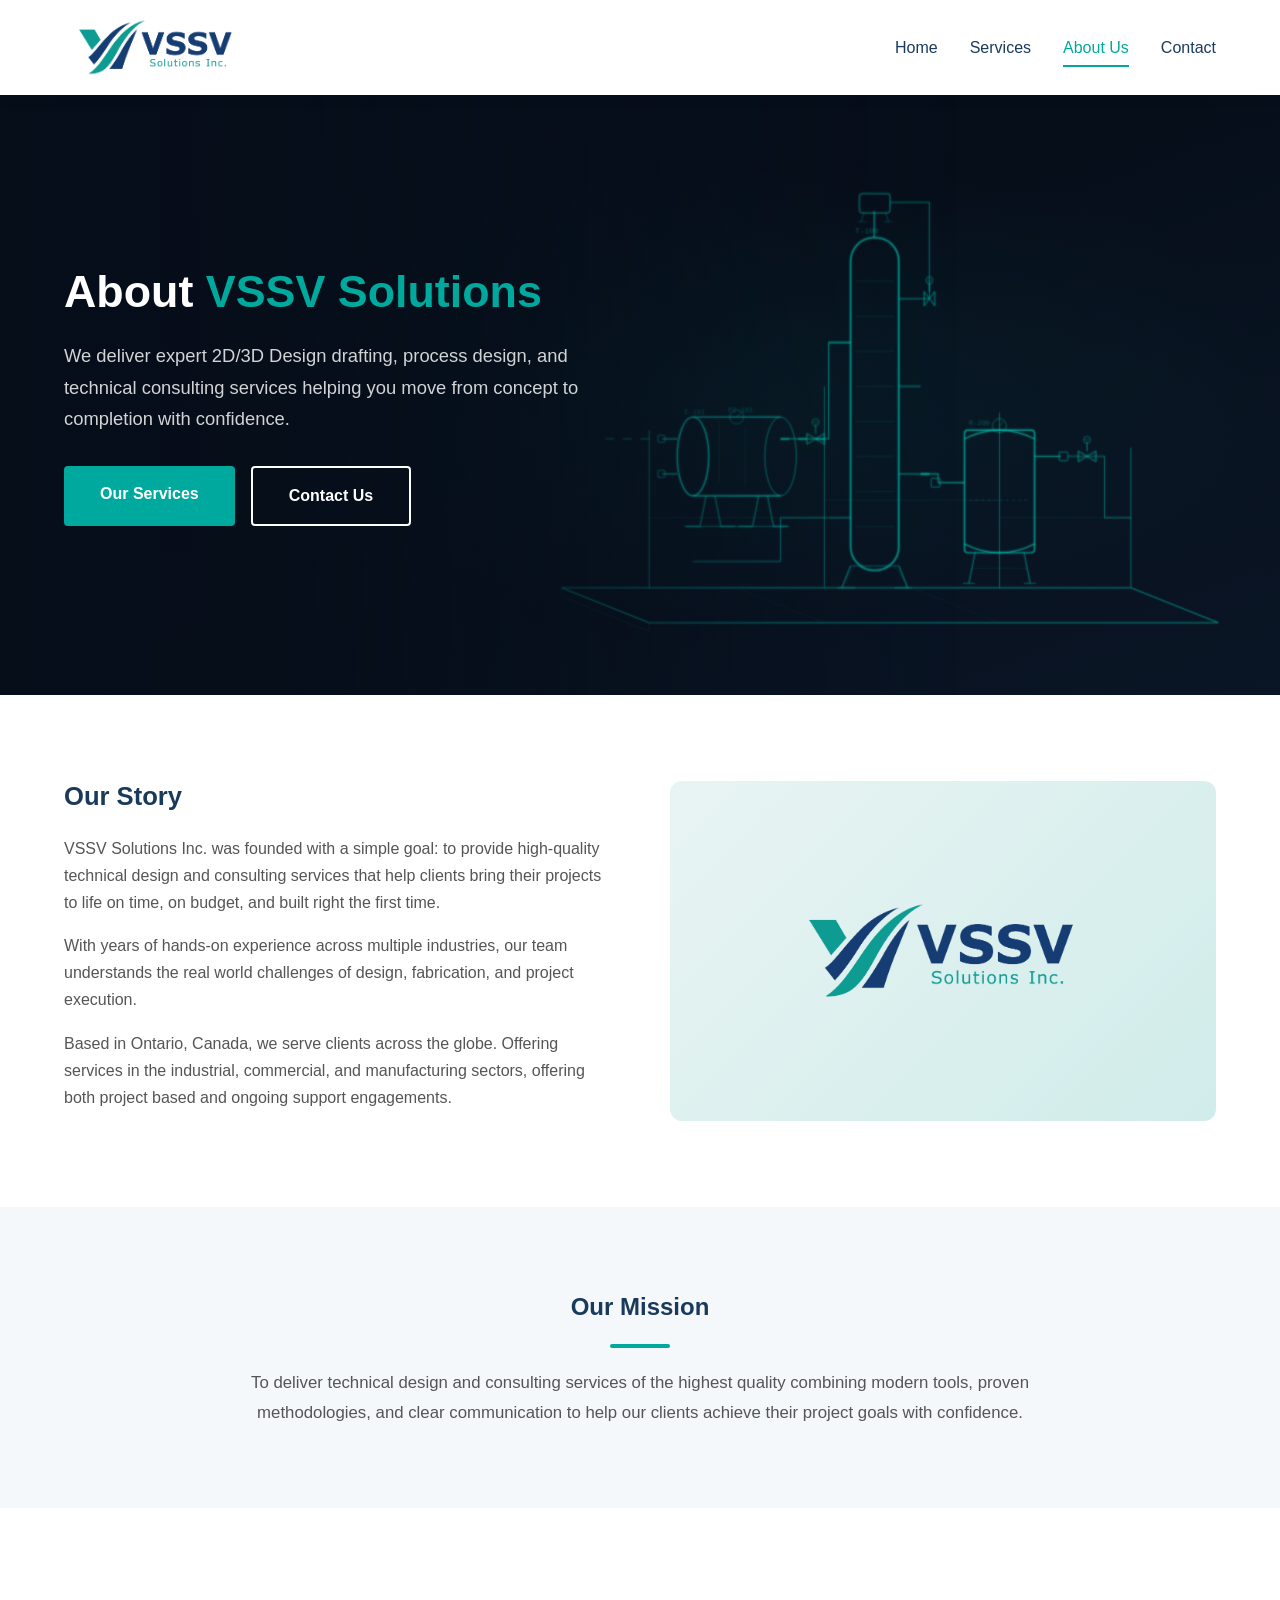
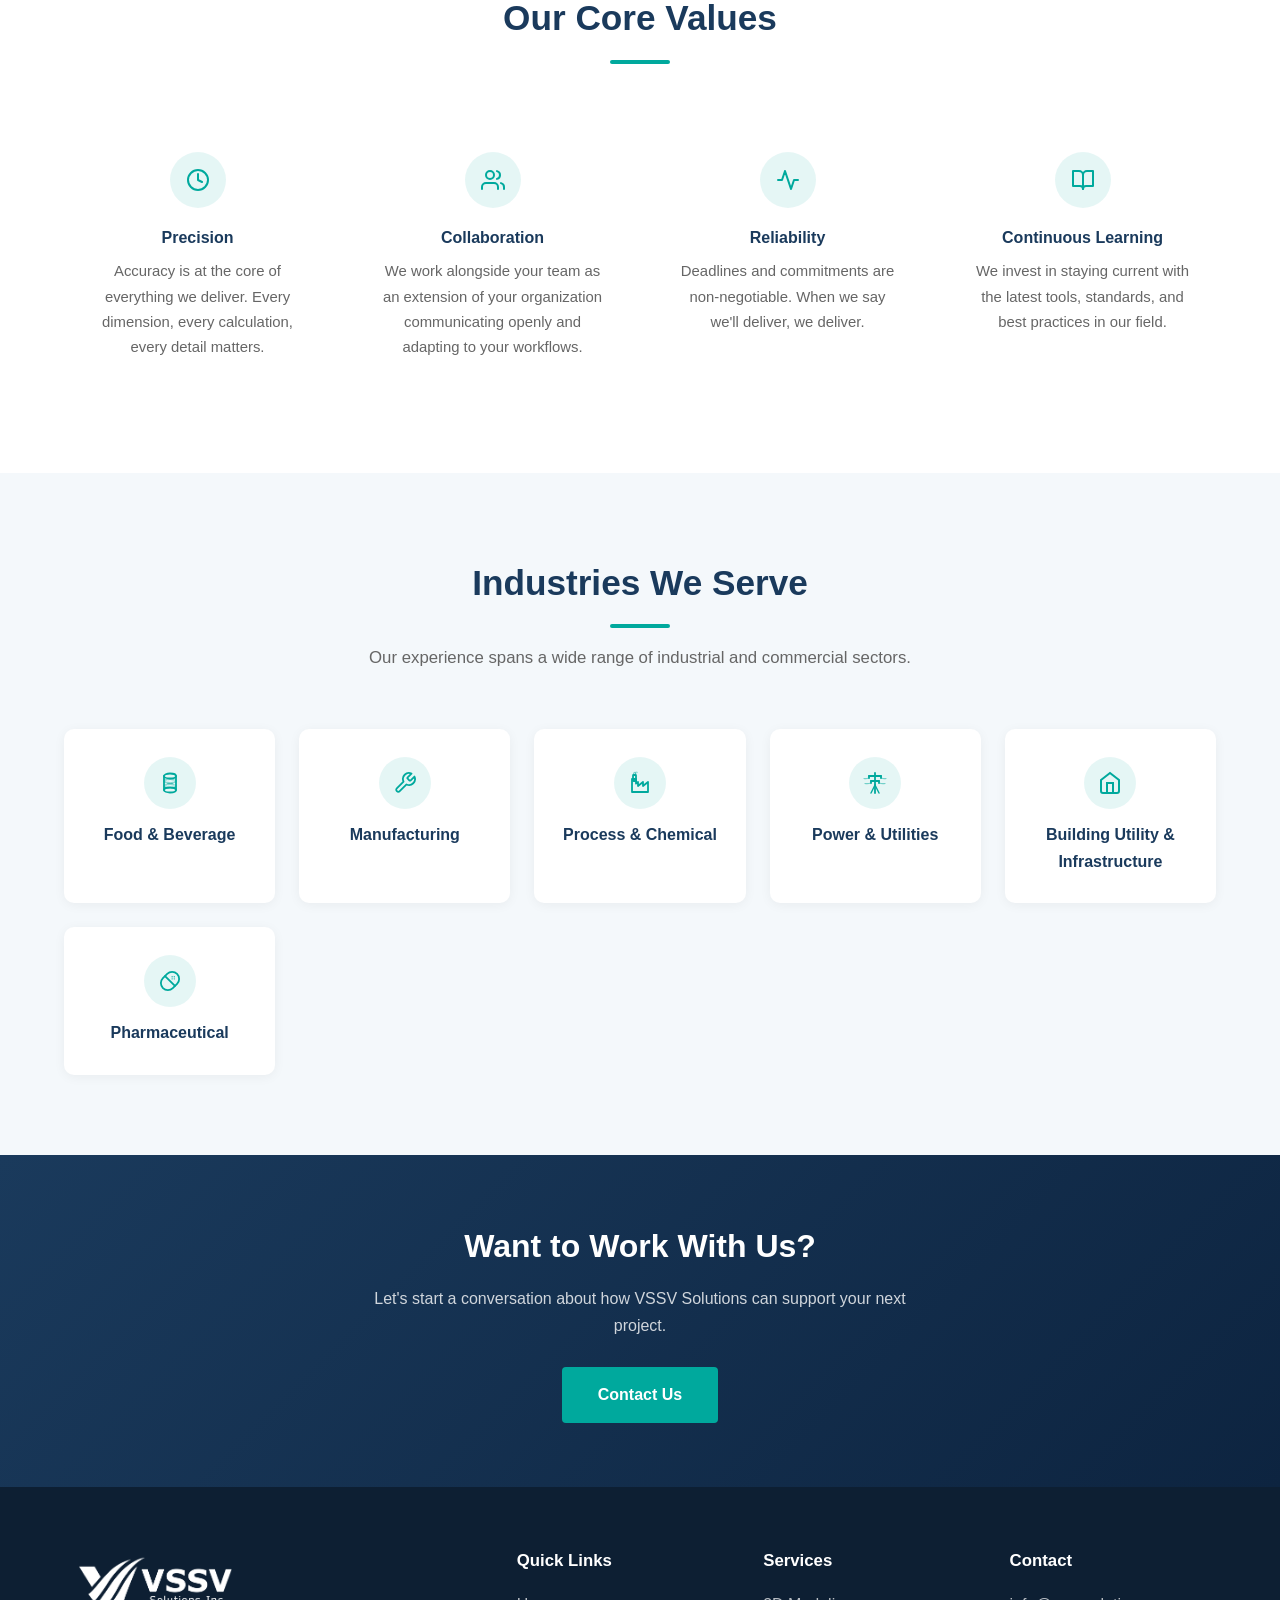
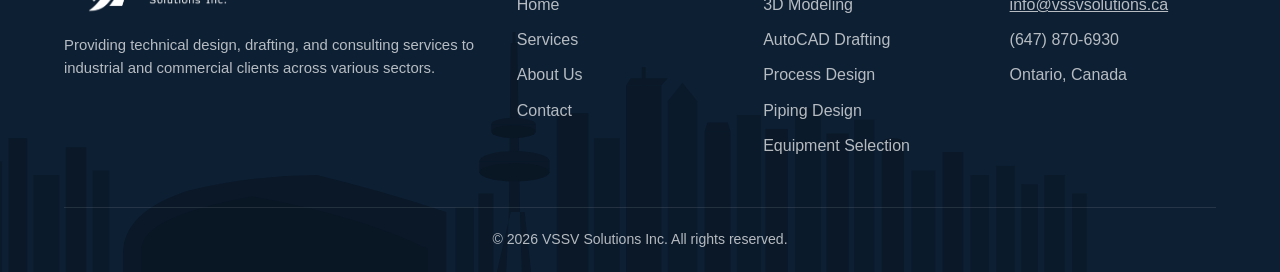
==== commit b487721d: "Update about.html" ====
--- a/about.html
+++ b/about.html
@@ -575,7 +575,7 @@
   <div class="container">
     <div class="footer-grid">
       <div class="footer-about">
-        <img src="images/logo.png" alt="VSSV Solutions Inc." style="height:40px; filter: brightness(0) invert(1);">
+        <img src="images/logo.png" alt="VSSV Solutions Inc." style="height:75px; filter: brightness(0) invert(1);">
         <p>Providing technical design, drafting, and consulting services to industrial and commercial clients across various sectors.</p>
       </div>
       <div>
@@ -614,4 +614,4 @@
 
 </body>
 </html>
-                                               +                                               
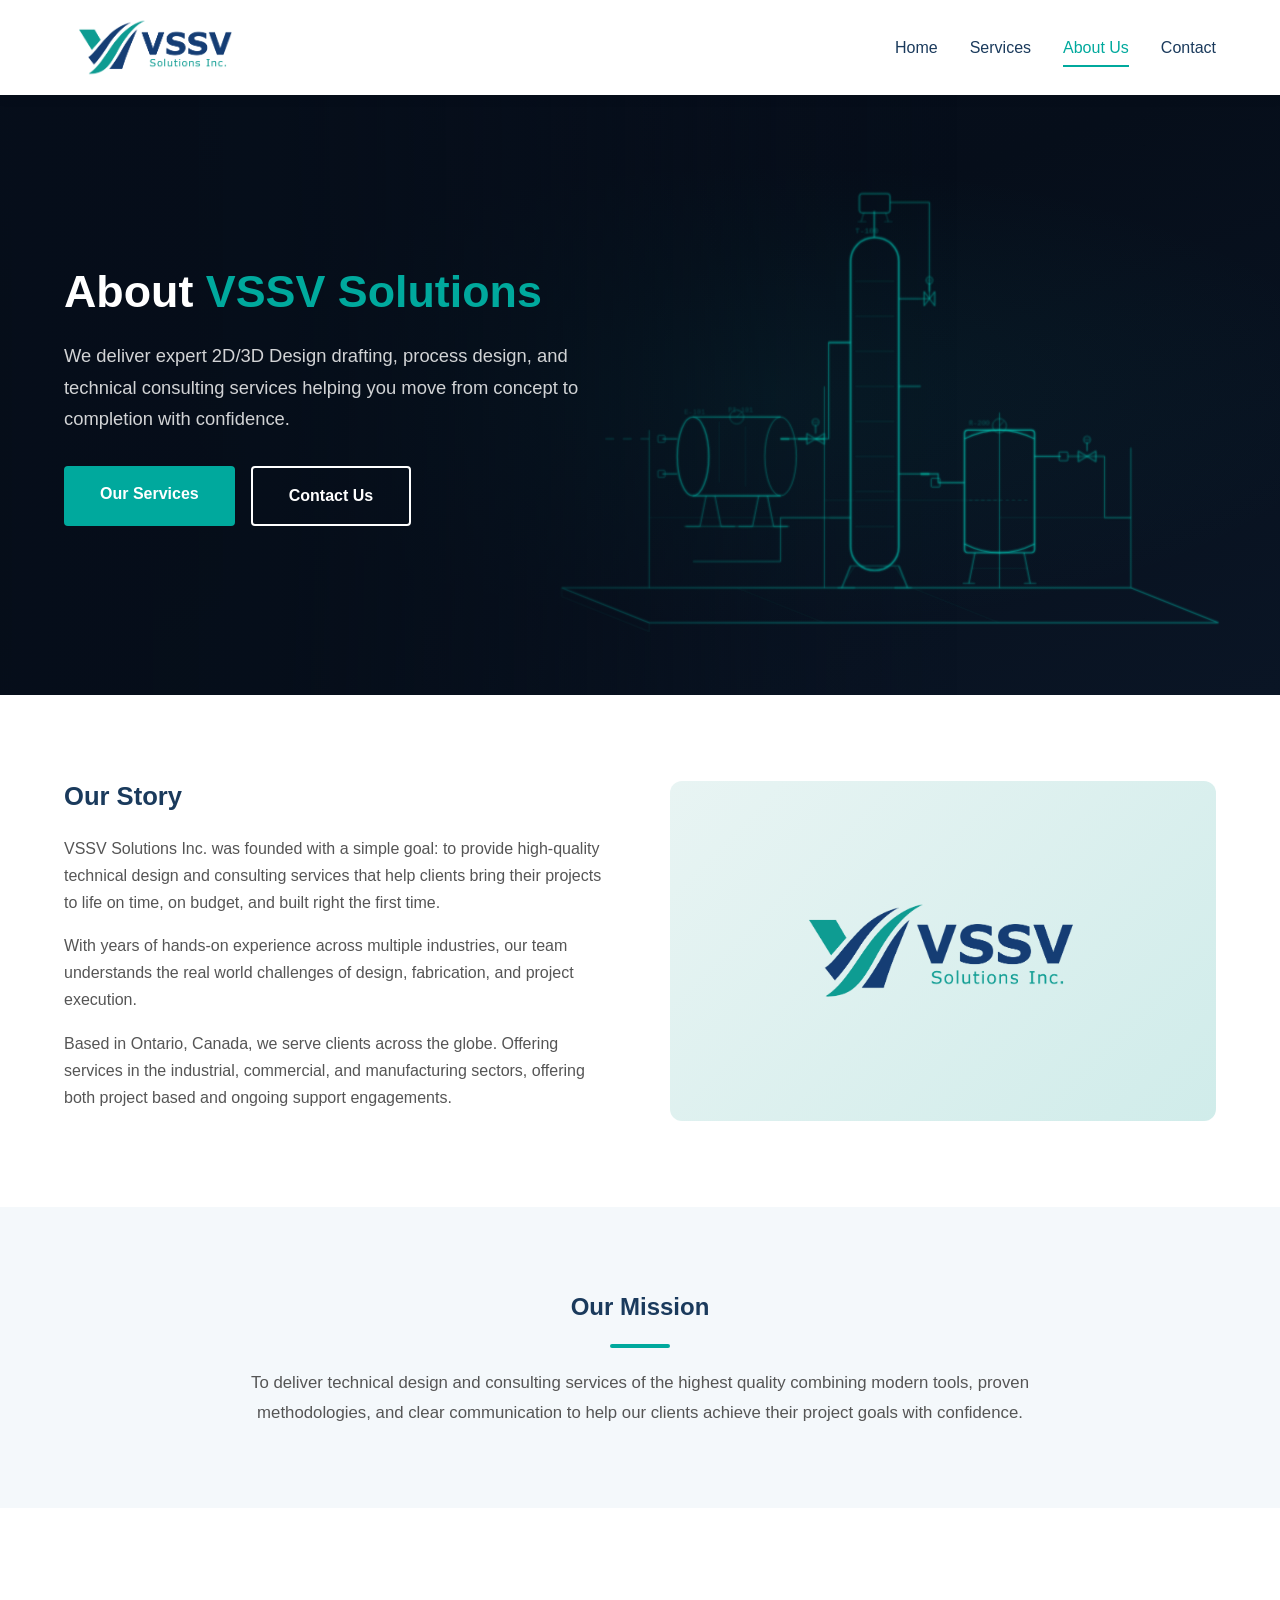
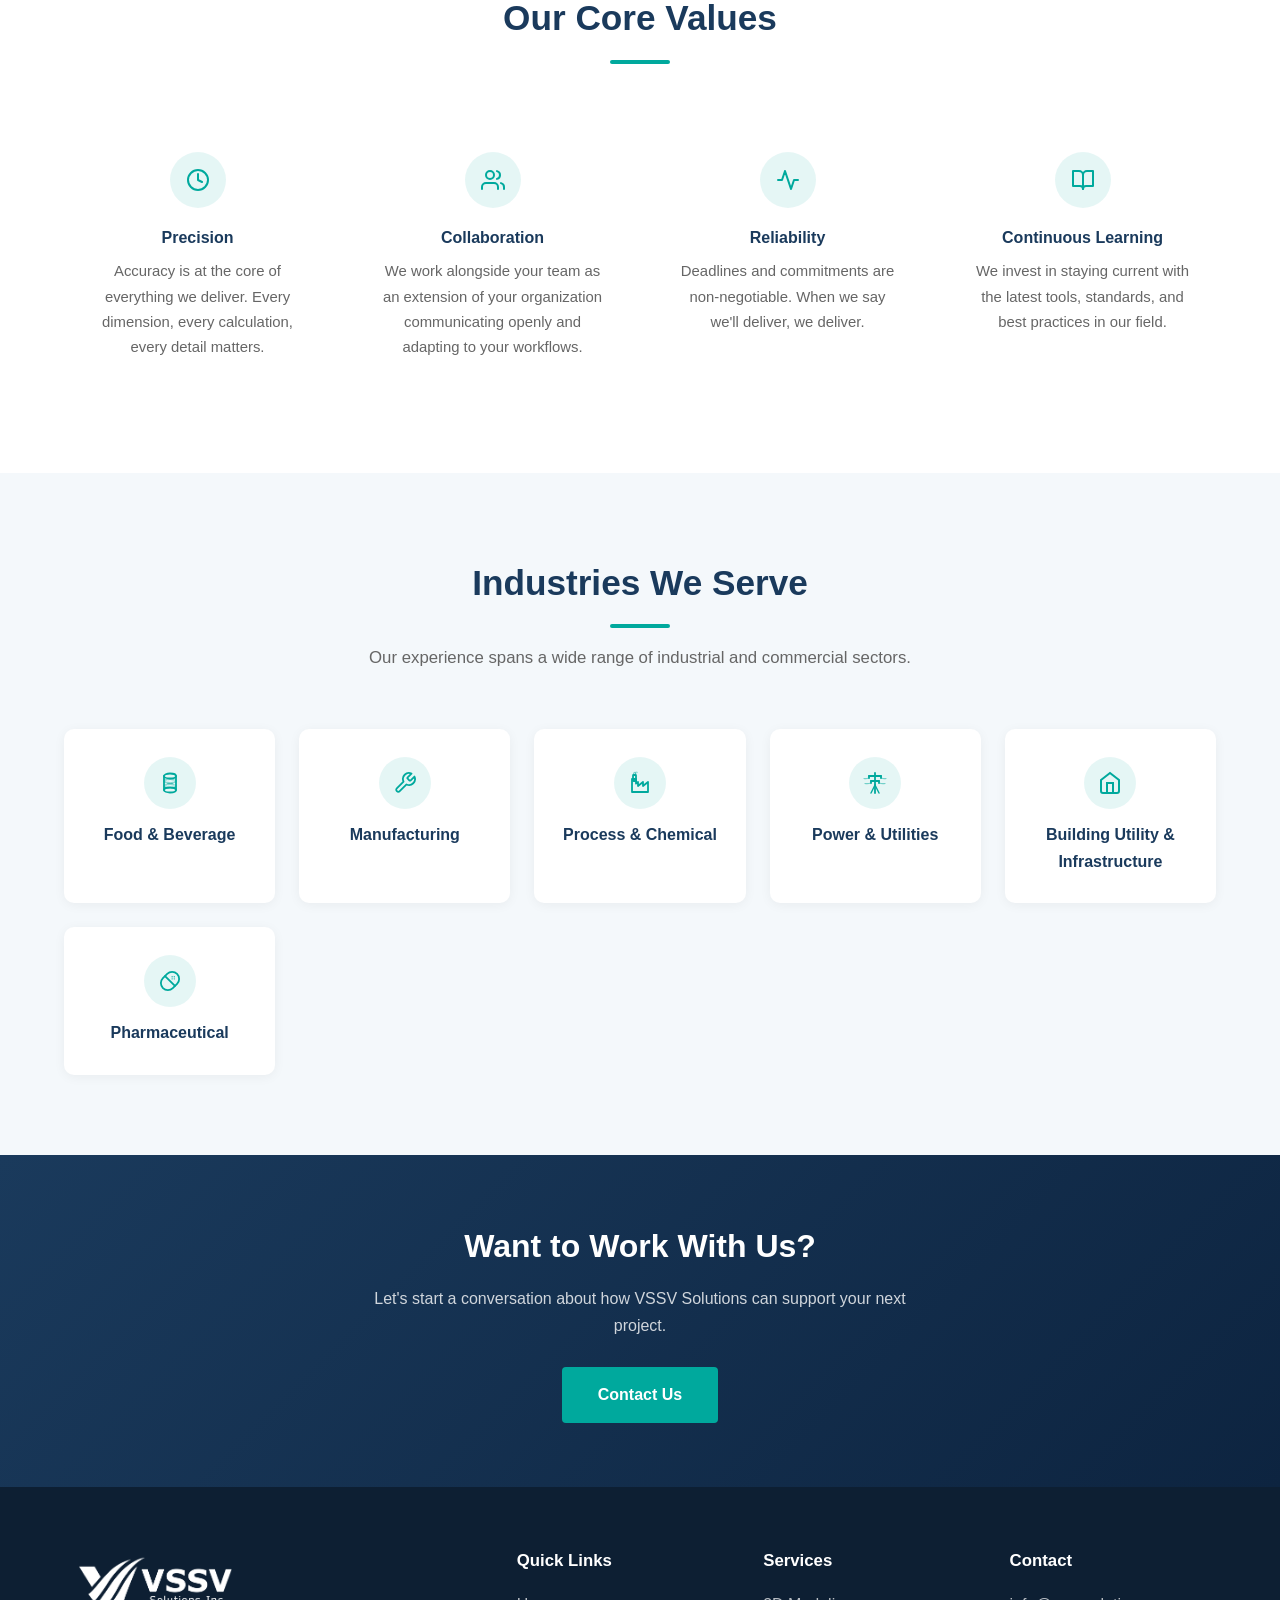
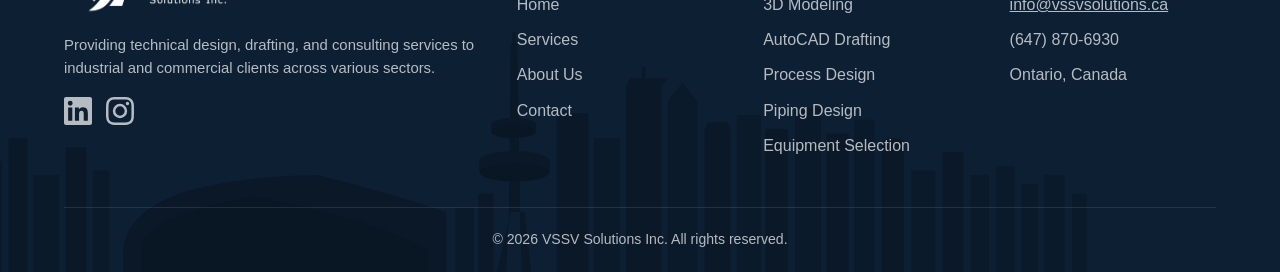
==== commit c6d964c9: "Add files via upload" ====
--- a/about.html
+++ b/about.html
@@ -3,11 +3,13 @@
 <head>
   <meta charset="UTF-8">
   <meta name="viewport" content="width=device-width, initial-scale=1.0">
+  <link rel="icon" type="image/png" href="/favicon.png">
   <meta name="description" content="Learn about VSSV Solutions Inc. — our mission, values, and the industries we serve including pharmaceutical, manufacturing, food &amp; beverage, process &amp; chemical, and power &amp; utilities.">
   <meta name="keywords" content="VSSV Solutions, design, drafting, 3D modeling, AutoCAD, process design, piping design, equipment selection, Toronto, Canada">
   <meta property="og:title" content="About Us | VSSV Solutions Inc.">
   <meta property="og:description" content="Learn about VSSV Solutions Inc. — our mission, values, and the industries we serve including pharmaceutical, manufacturing, food &amp; beverage, process &amp; chemical, and power &amp; utilities.">
   <meta property="og:type" content="website">
+  <meta name="robots" content="index, follow">
   <meta property="og:url" content="https://vssvsolutions.ca">
   <title>About Us | VSSV Solutions Inc.</title>
   <link rel="stylesheet" href="styles.css">
@@ -577,6 +579,18 @@
       <div class="footer-about">
         <img src="images/logo.png" alt="VSSV Solutions Inc." style="height:75px; filter: brightness(0) invert(1);">
         <p>Providing technical design, drafting, and consulting services to industrial and commercial clients across various sectors.</p>
+        <div class="footer-socials" style="margin-top:16px; display:flex; gap:14px;">
+          <a href="https://www.linkedin.com/company/112652920" target="_blank" rel="noopener noreferrer" aria-label="LinkedIn" style="display:inline-block;">
+            <svg width="28" height="28" viewBox="0 0 24 24" fill="rgba(255,255,255,.7)" xmlns="http://www.w3.org/2000/svg" style="transition: fill .2s;">
+              <path d="M20.447 20.452h-3.554v-5.569c0-1.328-.027-3.037-1.852-3.037-1.853 0-2.136 1.445-2.136 2.939v5.667H9.351V9h3.414v1.561h.046c.477-.9 1.637-1.85 3.37-1.85 3.601 0 4.267 2.37 4.267 5.455v6.286zM5.337 7.433a2.062 2.062 0 01-2.063-2.065 2.064 2.064 0 112.063 2.065zm1.782 13.019H3.555V9h3.564v11.452zM22.225 0H1.771C.792 0 0 .774 0 1.729v20.542C0 23.227.792 24 1.771 24h20.451C23.2 24 24 23.227 24 22.271V1.729C24 .774 23.2 0 22.222 0h.003z"/>
+            </svg>
+          </a>
+          <a href="https://www.instagram.com/vssv_solutions/" target="_blank" rel="noopener noreferrer" aria-label="Instagram" style="display:inline-block;">
+            <svg width="28" height="28" viewBox="0 0 24 24" fill="rgba(255,255,255,.7)" xmlns="http://www.w3.org/2000/svg" style="transition: fill .2s;">
+              <path d="M12 2.163c3.204 0 3.584.012 4.85.07 3.252.148 4.771 1.691 4.919 4.919.058 1.265.069 1.645.069 4.849 0 3.205-.012 3.584-.069 4.849-.149 3.225-1.664 4.771-4.919 4.919-1.266.058-1.644.07-4.85.07-3.204 0-3.584-.012-4.849-.07-3.26-.149-4.771-1.699-4.919-4.92-.058-1.265-.07-1.644-.07-4.849 0-3.204.013-3.583.07-4.849.149-3.227 1.664-4.771 4.919-4.919 1.266-.057 1.645-.069 4.849-.069zM12 0C8.741 0 8.333.014 7.053.072 2.695.272.273 2.69.073 7.052.014 8.333 0 8.741 0 12c0 3.259.014 3.668.072 4.948.2 4.358 2.618 6.78 6.98 6.98C8.333 23.986 8.741 24 12 24c3.259 0 3.668-.014 4.948-.072 4.354-.2 6.782-2.618 6.979-6.98.059-1.28.073-1.689.073-4.948 0-3.259-.014-3.667-.072-4.947-.196-4.354-2.617-6.78-6.979-6.98C15.668.014 15.259 0 12 0zm0 5.838a6.162 6.162 0 100 12.324 6.162 6.162 0 000-12.324zM12 16a4 4 0 110-8 4 4 0 010 8zm6.406-11.845a1.44 1.44 0 100 2.881 1.44 1.44 0 000-2.881z"/>
+            </svg>
+          </a>
+        </div>
       </div>
       <div>
         <h4>Quick Links</h4>
--- a/styles.css
+++ b/styles.css
@@ -342,6 +342,11 @@
 }
 .email-link:hover {
   color: #00a99d;
+}
+
+/* Social icons */
+.footer-socials a:hover svg {
+  fill: #00a99d;
 }
 .footer-bottom {
   border-top: 1px solid rgba(255,255,255,.1);
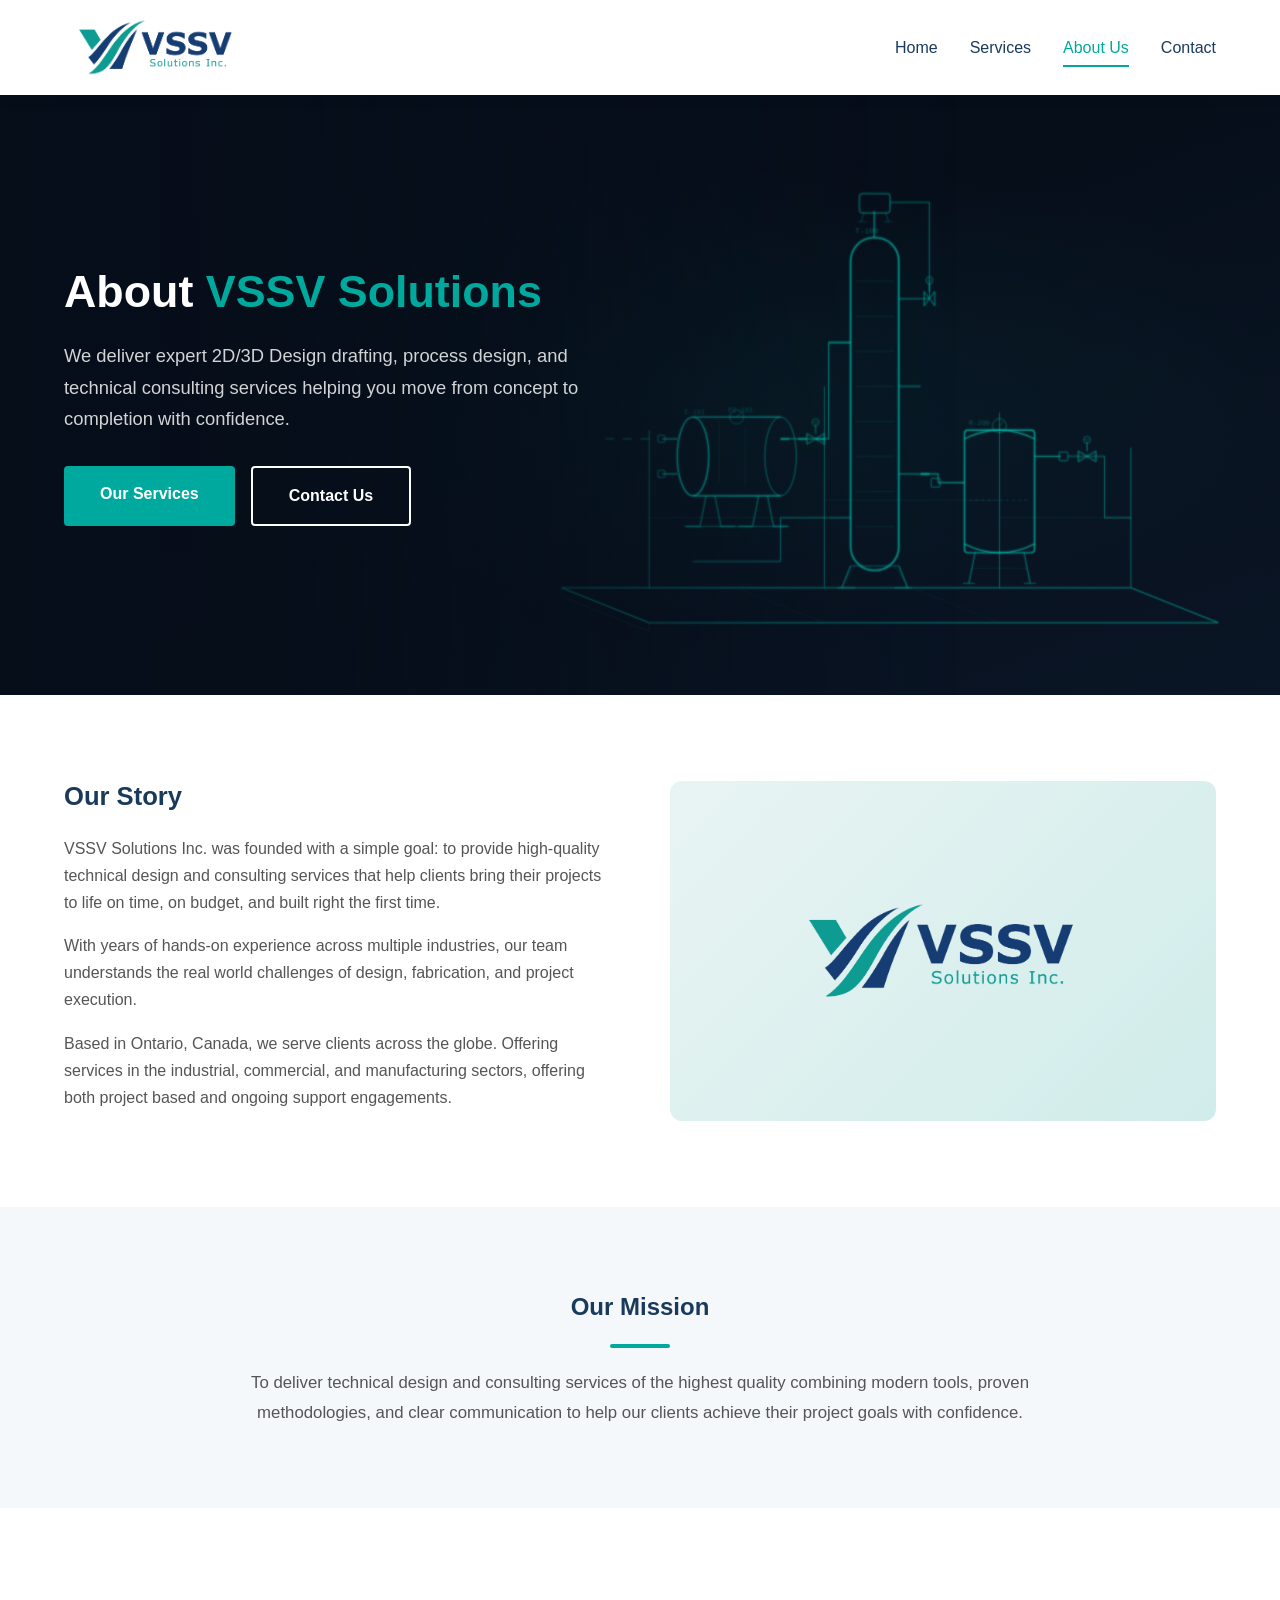
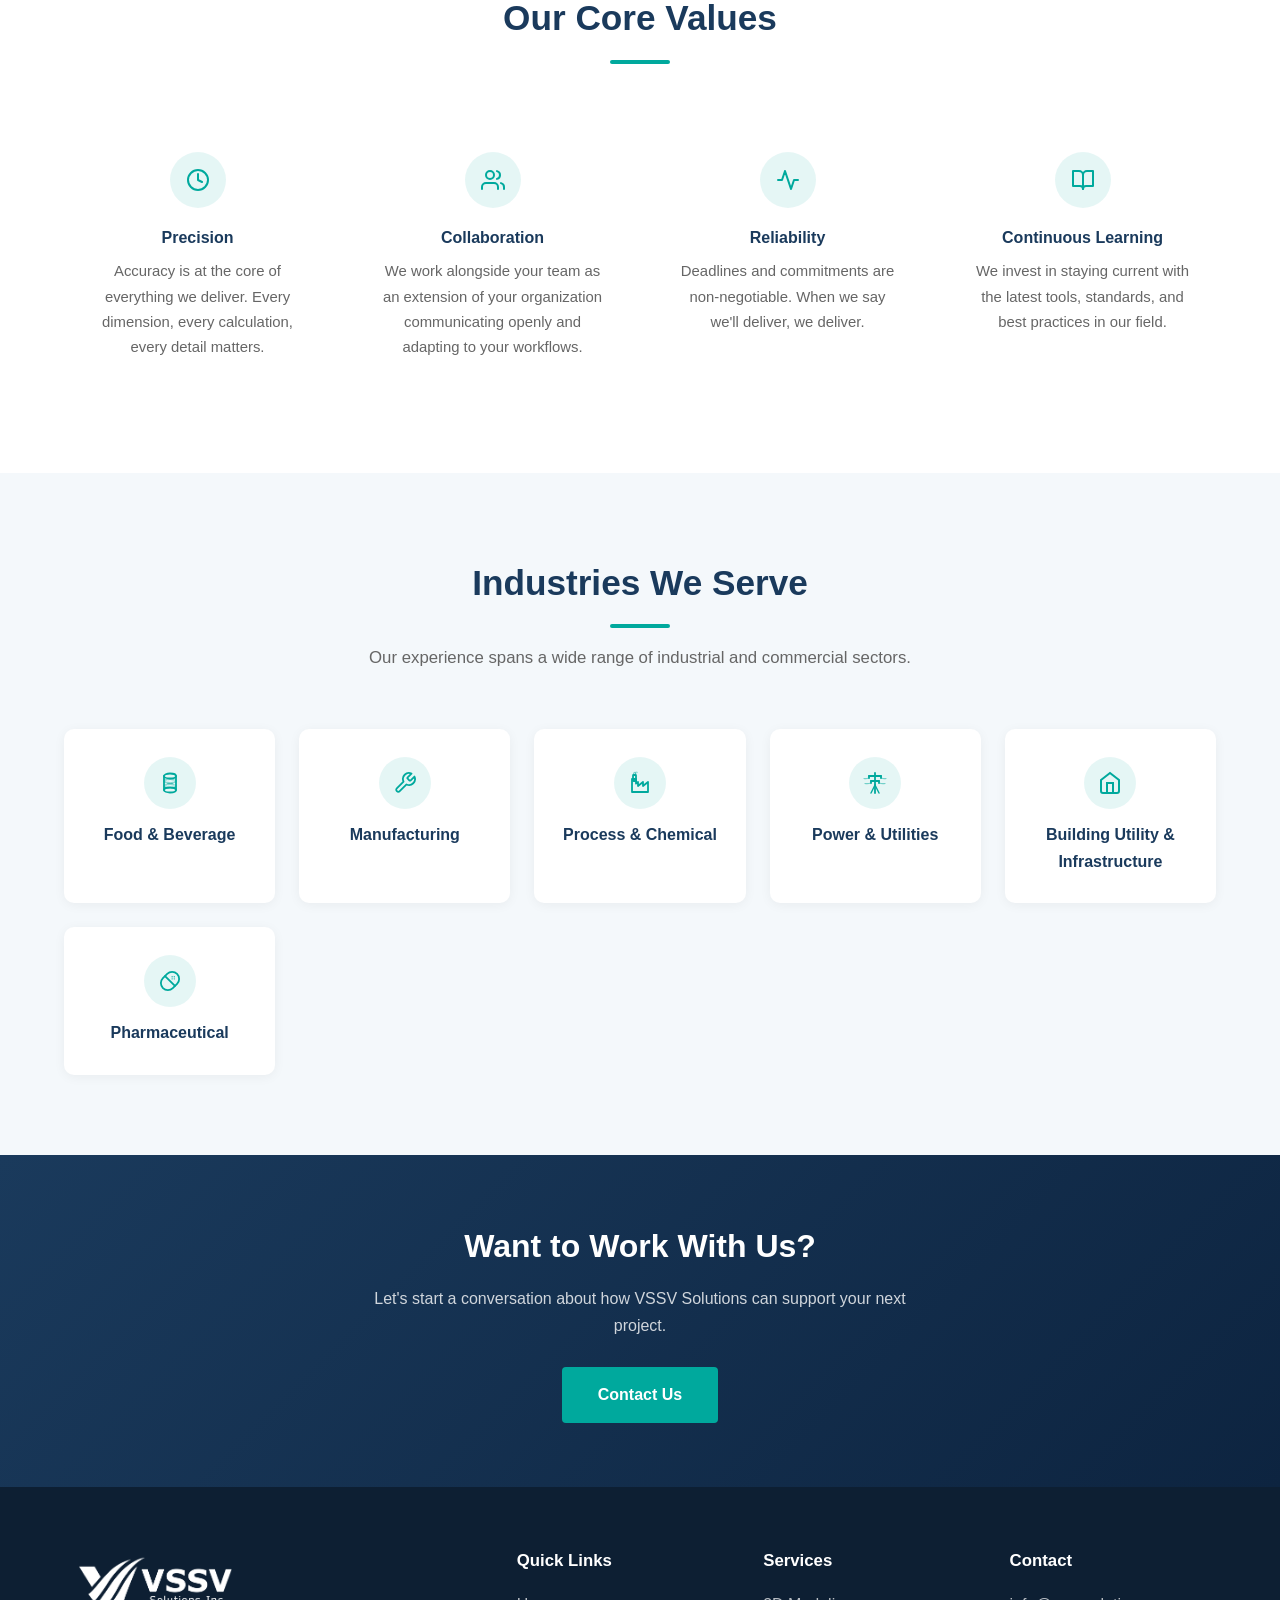
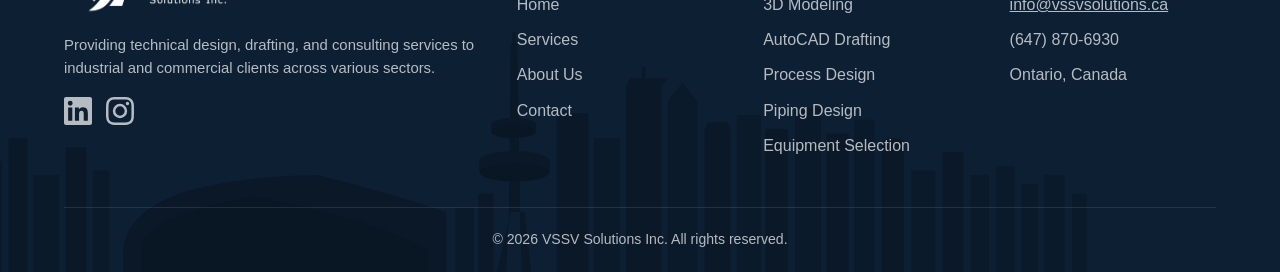
==== commit 23b7c310: "Update about.html" ====
--- a/about.html
+++ b/about.html
@@ -580,7 +580,7 @@
         <img src="images/logo.png" alt="VSSV Solutions Inc." style="height:75px; filter: brightness(0) invert(1);">
         <p>Providing technical design, drafting, and consulting services to industrial and commercial clients across various sectors.</p>
         <div class="footer-socials" style="margin-top:16px; display:flex; gap:14px;">
-          <a href="https://www.linkedin.com/company/112652920" target="_blank" rel="noopener noreferrer" aria-label="LinkedIn" style="display:inline-block;">
+          <a href="https://ca.linkedin.com/company/vssv-solutions-inc" target="_blank" rel="noopener noreferrer" aria-label="LinkedIn" style="display:inline-block;">
             <svg width="28" height="28" viewBox="0 0 24 24" fill="rgba(255,255,255,.7)" xmlns="http://www.w3.org/2000/svg" style="transition: fill .2s;">
               <path d="M20.447 20.452h-3.554v-5.569c0-1.328-.027-3.037-1.852-3.037-1.853 0-2.136 1.445-2.136 2.939v5.667H9.351V9h3.414v1.561h.046c.477-.9 1.637-1.85 3.37-1.85 3.601 0 4.267 2.37 4.267 5.455v6.286zM5.337 7.433a2.062 2.062 0 01-2.063-2.065 2.064 2.064 0 112.063 2.065zm1.782 13.019H3.555V9h3.564v11.452zM22.225 0H1.771C.792 0 0 .774 0 1.729v20.542C0 23.227.792 24 1.771 24h20.451C23.2 24 24 23.227 24 22.271V1.729C24 .774 23.2 0 22.222 0h.003z"/>
             </svg>
